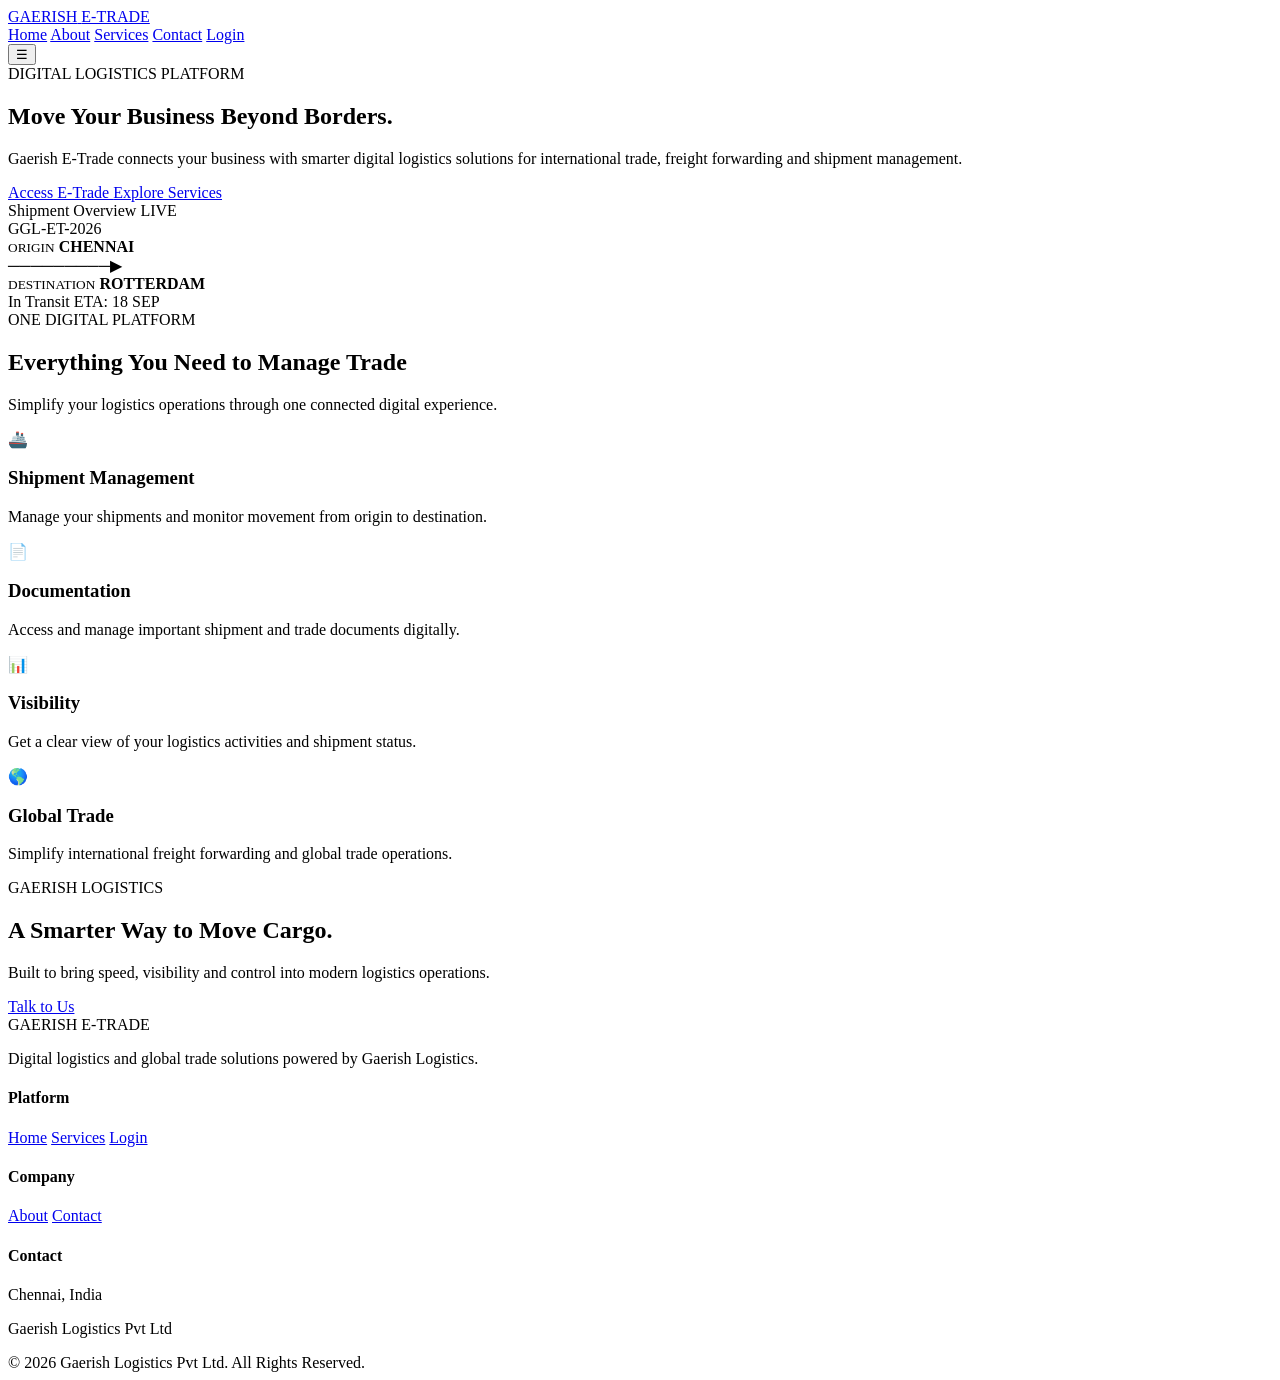
==== index.html @ 6032145e "Create index.html" ====
<!DOCTYPE html>
<html lang="en">
<head>
    <meta charset="UTF-8">
    <meta name="viewport" content="width=device-width, initial-scale=1.0">

    <title>Gaerish E-Trade | Global Logistics</title>

    <meta name="description"
          content="Gaerish E-Trade - Digital logistics solutions for global freight forwarding, shipment management and trade services.">

    <link rel="stylesheet" href="css/style.css">
    <link rel="stylesheet" href="css/responsive.css">
</head>

<body>

    <!-- ================= HEADER ================= -->

    <header class="header">

        <div class="container nav-container">

            <a href="index.html" class="logo">
                <span class="logo-main">GAERISH</span>
                <span class="logo-sub">E-TRADE</span>
            </a>

            <nav class="navbar" id="navbar">

                <a href="index.html" class="active">Home</a>
                <a href="pages/about.html">About</a>
                <a href="pages/services.html">Services</a>
                <a href="pages/contact.html">Contact</a>

                <a href="pages/login.html" class="login-btn">
                    Login
                </a>

            </nav>

            <button class="menu-toggle" id="menuToggle">
                ☰
            </button>

        </div>

    </header>


    <!-- ================= HERO ================= -->

    <section class="hero">

        <div class="container hero-content">

            <div class="hero-text">

                <span class="eyebrow">
                    DIGITAL LOGISTICS PLATFORM
                </span>

                <h1>
                    Move Your Business
                    <span>Beyond Borders.</span>
                </h1>

                <p>
                    Gaerish E-Trade connects your business with smarter
                    digital logistics solutions for international trade,
                    freight forwarding and shipment management.
                </p>

                <div class="hero-buttons">

                    <a href="pages/login.html" class="btn btn-primary">
                        Access E-Trade
                    </a>

                    <a href="pages/services.html" class="btn btn-secondary">
                        Explore Services
                    </a>

                </div>

            </div>


            <div class="hero-card">

                <div class="dashboard-card">

                    <div class="dashboard-header">
                        <span>Shipment Overview</span>
                        <span class="status">LIVE</span>
                    </div>

                    <div class="shipment-number">
                        GGL-ET-2026
                    </div>

                    <div class="shipment-route">

                        <div>
                            <small>ORIGIN</small>
                            <strong>CHENNAI</strong>
                        </div>

                        <div class="route-line">
                            ─────────▶
                        </div>

                        <div>
                            <small>DESTINATION</small>
                            <strong>ROTTERDAM</strong>
                        </div>

                    </div>

                    <div class="progress">

                        <div class="progress-bar"></div>

                    </div>

                    <div class="shipment-footer">

                        <span>In Transit</span>
                        <span>ETA: 18 SEP</span>

                    </div>

                </div>

            </div>

        </div>

    </section>


    <!-- ================= FEATURES ================= -->

    <section class="features">

        <div class="container">

            <div class="section-heading">

                <span class="eyebrow">
                    ONE DIGITAL PLATFORM
                </span>

                <h2>
                    Everything You Need to Manage Trade
                </h2>

                <p>
                    Simplify your logistics operations through one
                    connected digital experience.
                </p>

            </div>


            <div class="feature-grid">

                <div class="feature-card">

                    <div class="feature-icon">
                        🚢
                    </div>

                    <h3>
                        Shipment Management
                    </h3>

                    <p>
                        Manage your shipments and monitor movement
                        from origin to destination.
                    </p>

                </div>


                <div class="feature-card">

                    <div class="feature-icon">
                        📄
                    </div>

                    <h3>
                        Documentation
                    </h3>

                    <p>
                        Access and manage important shipment and
                        trade documents digitally.
                    </p>

                </div>


                <div class="feature-card">

                    <div class="feature-icon">
                        📊
                    </div>

                    <h3>
                        Visibility
                    </h3>

                    <p>
                        Get a clear view of your logistics activities
                        and shipment status.
                    </p>

                </div>


                <div class="feature-card">

                    <div class="feature-icon">
                        🌎
                    </div>

                    <h3>
                        Global Trade
                    </h3>

                    <p>
                        Simplify international freight forwarding
                        and global trade operations.
                    </p>

                </div>

            </div>

        </div>

    </section>


    <!-- ================= ABOUT CTA ================= -->

    <section class="cta">

        <div class="container cta-content">

            <div>

                <span class="eyebrow">
                    GAERISH LOGISTICS
                </span>

                <h2>
                    A Smarter Way to Move Cargo.
                </h2>

                <p>
                    Built to bring speed, visibility and control
                    into modern logistics operations.
                </p>

            </div>

            <a href="pages/contact.html" class="btn btn-light">
                Talk to Us
            </a>

        </div>

    </section>


    <!-- ================= FOOTER ================= -->

    <footer class="footer">

        <div class="container footer-grid">

            <div>

                <div class="logo footer-logo">
                    <span class="logo-main">GAERISH</span>
                    <span class="logo-sub">E-TRADE</span>
                </div>

                <p>
                    Digital logistics and global trade solutions
                    powered by Gaerish Logistics.
                </p>

            </div>


            <div>

                <h4>Platform</h4>

                <a href="index.html">Home</a>
                <a href="pages/services.html">Services</a>
                <a href="pages/login.html">Login</a>

            </div>


            <div>

                <h4>Company</h4>

                <a href="pages/about.html">About</a>
                <a href="pages/contact.html">Contact</a>

            </div>


            <div>

                <h4>Contact</h4>

                <p>Chennai, India</p>
                <p>Gaerish Logistics Pvt Ltd</p>

            </div>

        </div>


        <div class="footer-bottom">

            <div class="container">

                © 2026 Gaerish Logistics Pvt Ltd.
                All Rights Reserved.

            </div>

        </div>

    </footer>


    <script src="js/main.js"></script>

</body>
</html>
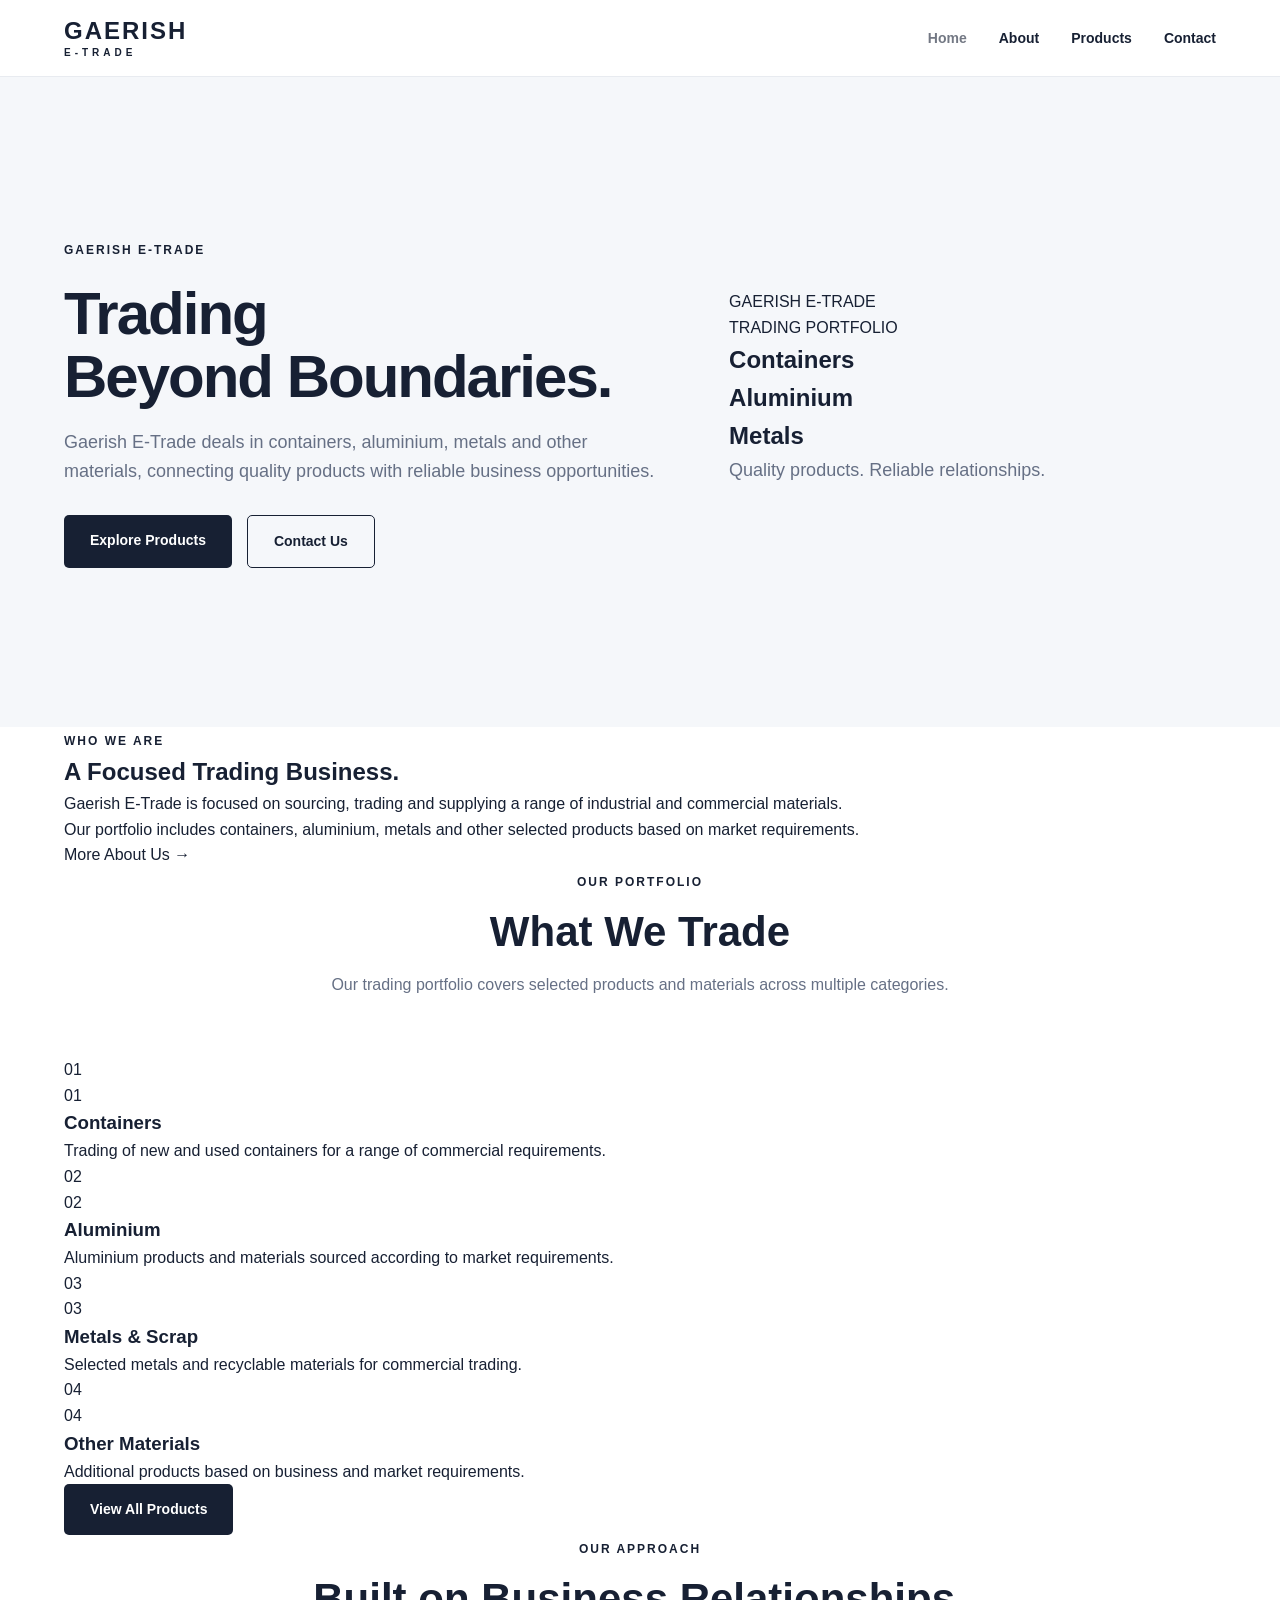
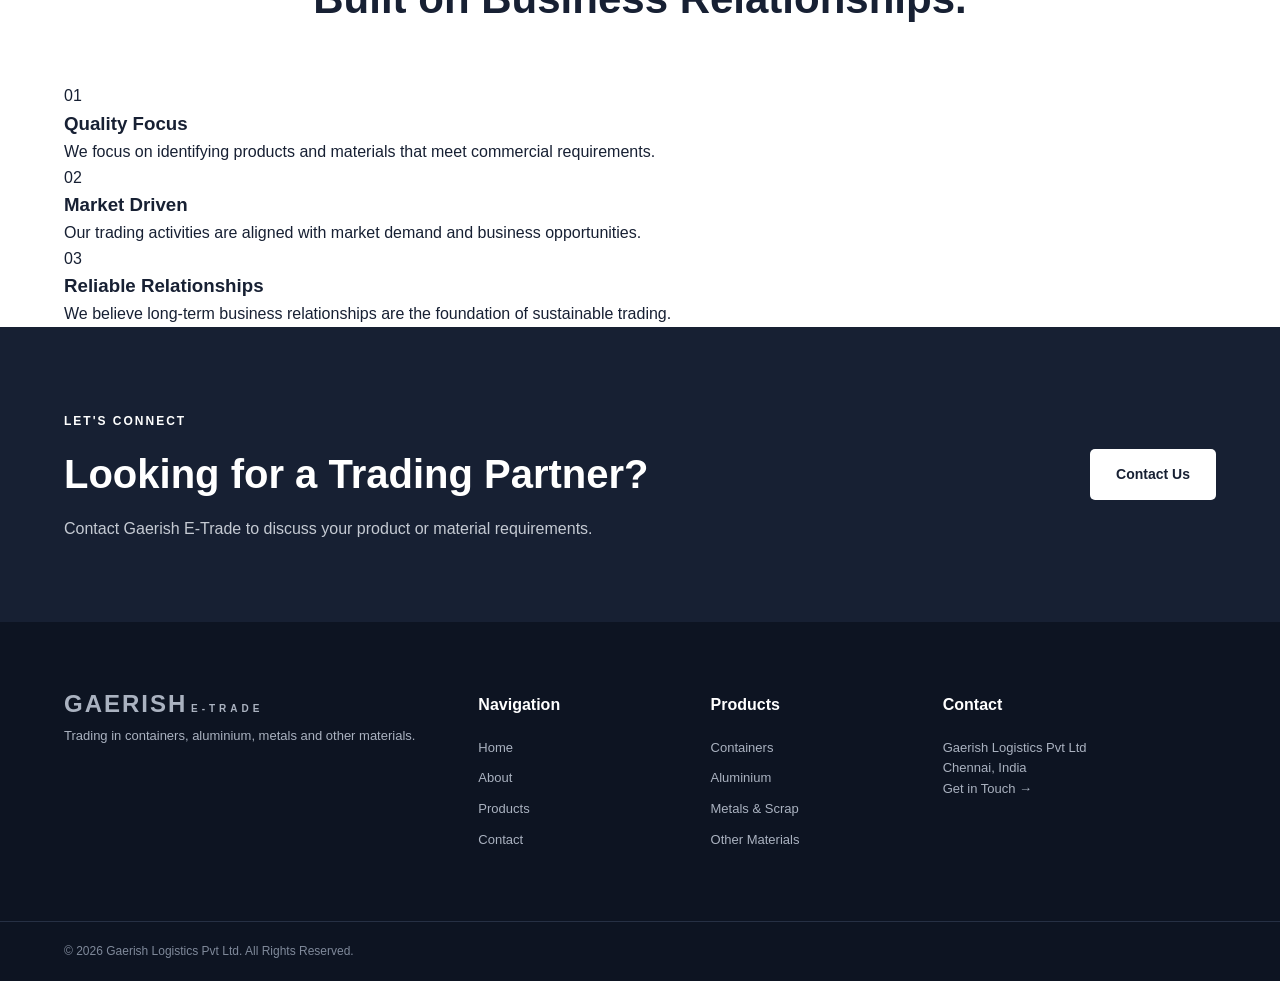
==== commit 8f887830: "Update index.html" ====
--- a/index.html
+++ b/index.html
@@ -4,10 +4,10 @@
     <meta charset="UTF-8">
     <meta name="viewport" content="width=device-width, initial-scale=1.0">
 
-    <title>Gaerish E-Trade | Global Logistics</title>
+    <title>Gaerish E-Trade | Trading Solutions</title>
 
     <meta name="description"
-          content="Gaerish E-Trade - Digital logistics solutions for global freight forwarding, shipment management and trade services.">
+          content="Gaerish E-Trade - Trading in containers, aluminium, metals and other materials.">
 
     <link rel="stylesheet" href="css/style.css">
     <link rel="stylesheet" href="css/responsive.css">
@@ -15,335 +15,540 @@
 
 <body>
 
-    <!-- ================= HEADER ================= -->
-
-    <header class="header">
-
-        <div class="container nav-container">
+<!-- ================= HEADER ================= -->
+
+<header class="header">
+
+    <div class="container nav-container">
+
+        <a href="index.html" class="logo">
+            <span class="logo-main">GAERISH</span>
+            <span class="logo-sub">E-TRADE</span>
+        </a>
+
+        <nav class="navbar" id="navbar">
+
+            <a href="index.html" class="active">Home</a>
+            <a href="pages/about.html">About</a>
+            <a href="pages/products.html">Products</a>
+            <a href="pages/contact.html" class="contact-nav">
+                Contact
+            </a>
+
+        </nav>
+
+        <button class="menu-toggle" id="menuToggle">
+            ☰
+        </button>
+
+    </div>
+
+</header>
+
+
+<!-- ================= HERO ================= -->
+
+<section class="hero">
+
+    <div class="container hero-content">
+
+        <div class="hero-text">
+
+            <span class="eyebrow">
+                GAERISH E-TRADE
+            </span>
+
+            <h1>
+                Trading
+                <span>Beyond Boundaries.</span>
+            </h1>
+
+            <p>
+                Gaerish E-Trade deals in containers, aluminium,
+                metals and other materials, connecting quality
+                products with reliable business opportunities.
+            </p>
+
+            <div class="hero-buttons">
+
+                <a href="pages/products.html"
+                   class="btn btn-primary">
+                    Explore Products
+                </a>
+
+                <a href="pages/contact.html"
+                   class="btn btn-secondary">
+                    Contact Us
+                </a>
+
+            </div>
+
+        </div>
+
+
+        <div class="hero-visual">
+
+            <div class="hero-panel">
+
+                <div class="panel-top">
+                    <span>GAERISH</span>
+                    <span>E-TRADE</span>
+                </div>
+
+                <div class="panel-content">
+
+                    <span class="panel-label">
+                        TRADING PORTFOLIO
+                    </span>
+
+                    <h2>
+                        Containers<br>
+                        Aluminium<br>
+                        Metals
+                    </h2>
+
+                    <div class="panel-line"></div>
+
+                    <p>
+                        Quality products.
+                        Reliable relationships.
+                    </p>
+
+                </div>
+
+            </div>
+
+        </div>
+
+    </div>
+
+</section>
+
+
+<!-- ================= INTRO ================= -->
+
+<section class="intro">
+
+    <div class="container intro-grid">
+
+        <div>
+
+            <span class="eyebrow">
+                WHO WE ARE
+            </span>
+
+            <h2>
+                A Focused Trading Business.
+            </h2>
+
+        </div>
+
+        <div>
+
+            <p>
+                Gaerish E-Trade is focused on sourcing,
+                trading and supplying a range of industrial
+                and commercial materials.
+            </p>
+
+            <p>
+                Our portfolio includes containers, aluminium,
+                metals and other selected products based on
+                market requirements.
+            </p>
+
+            <a href="pages/about.html"
+               class="text-link">
+                More About Us →
+            </a>
+
+        </div>
+
+    </div>
+
+</section>
+
+
+<!-- ================= PRODUCTS ================= -->
+
+<section class="products-section">
+
+    <div class="container">
+
+        <div class="section-heading">
+
+            <span class="eyebrow">
+                OUR PORTFOLIO
+            </span>
+
+            <h2>
+                What We Trade
+            </h2>
+
+            <p>
+                Our trading portfolio covers selected
+                products and materials across multiple categories.
+            </p>
+
+        </div>
+
+
+        <div class="product-grid">
+
+
+            <!-- CONTAINERS -->
+
+            <article class="product-card">
+
+                <div class="product-image container-image">
+
+                    <div class="product-overlay">
+                        <span>01</span>
+                    </div>
+
+                </div>
+
+                <div class="product-content">
+
+                    <span class="product-number">
+                        01
+                    </span>
+
+                    <h3>
+                        Containers
+                    </h3>
+
+                    <p>
+                        Trading of new and used containers
+                        for a range of commercial requirements.
+                    </p>
+
+                </div>
+
+            </article>
+
+
+            <!-- ALUMINIUM -->
+
+            <article class="product-card">
+
+                <div class="product-image aluminium-image">
+
+                    <div class="product-overlay">
+                        <span>02</span>
+                    </div>
+
+                </div>
+
+                <div class="product-content">
+
+                    <span class="product-number">
+                        02
+                    </span>
+
+                    <h3>
+                        Aluminium
+                    </h3>
+
+                    <p>
+                        Aluminium products and materials
+                        sourced according to market requirements.
+                    </p>
+
+                </div>
+
+            </article>
+
+
+            <!-- METALS -->
+
+            <article class="product-card">
+
+                <div class="product-image metals-image">
+
+                    <div class="product-overlay">
+                        <span>03</span>
+                    </div>
+
+                </div>
+
+                <div class="product-content">
+
+                    <span class="product-number">
+                        03
+                    </span>
+
+                    <h3>
+                        Metals & Scrap
+                    </h3>
+
+                    <p>
+                        Selected metals and recyclable
+                        materials for commercial trading.
+                    </p>
+
+                </div>
+
+            </article>
+
+
+            <!-- OTHER -->
+
+            <article class="product-card">
+
+                <div class="product-image other-image">
+
+                    <div class="product-overlay">
+                        <span>04</span>
+                    </div>
+
+                </div>
+
+                <div class="product-content">
+
+                    <span class="product-number">
+                        04
+                    </span>
+
+                    <h3>
+                        Other Materials
+                    </h3>
+
+                    <p>
+                        Additional products based on
+                        business and market requirements.
+                    </p>
+
+                </div>
+
+            </article>
+
+        </div>
+
+
+        <div class="products-button">
+
+            <a href="pages/products.html"
+               class="btn btn-primary">
+                View All Products
+            </a>
+
+        </div>
+
+    </div>
+
+</section>
+
+
+<!-- ================= WHY GAERISH ================= -->
+
+<section class="why-section">
+
+    <div class="container">
+
+        <div class="section-heading left">
+
+            <span class="eyebrow">
+                OUR APPROACH
+            </span>
+
+            <h2>
+                Built on Business Relationships.
+            </h2>
+
+        </div>
+
+
+        <div class="why-grid">
+
+            <div class="why-card">
+
+                <span class="why-number">
+                    01
+                </span>
+
+                <h3>
+                    Quality Focus
+                </h3>
+
+                <p>
+                    We focus on identifying products and
+                    materials that meet commercial requirements.
+                </p>
+
+            </div>
+
+
+            <div class="why-card">
+
+                <span class="why-number">
+                    02
+                </span>
+
+                <h3>
+                    Market Driven
+                </h3>
+
+                <p>
+                    Our trading activities are aligned with
+                    market demand and business opportunities.
+                </p>
+
+            </div>
+
+
+            <div class="why-card">
+
+                <span class="why-number">
+                    03
+                </span>
+
+                <h3>
+                    Reliable Relationships
+                </h3>
+
+                <p>
+                    We believe long-term business relationships
+                    are the foundation of sustainable trading.
+                </p>
+
+            </div>
+
+        </div>
+
+    </div>
+
+</section>
+
+
+<!-- ================= CTA ================= -->
+
+<section class="cta">
+
+    <div class="container cta-content">
+
+        <div>
+
+            <span class="eyebrow">
+                LET'S CONNECT
+            </span>
+
+            <h2>
+                Looking for a Trading Partner?
+            </h2>
+
+            <p>
+                Contact Gaerish E-Trade to discuss
+                your product or material requirements.
+            </p>
+
+        </div>
+
+        <a href="pages/contact.html"
+           class="btn btn-light">
+            Contact Us
+        </a>
+
+    </div>
+
+</section>
+
+
+<!-- ================= FOOTER ================= -->
+
+<footer class="footer">
+
+    <div class="container footer-grid">
+
+        <div class="footer-brand">
 
             <a href="index.html" class="logo">
+
                 <span class="logo-main">GAERISH</span>
                 <span class="logo-sub">E-TRADE</span>
-            </a>
-
-            <nav class="navbar" id="navbar">
-
-                <a href="index.html" class="active">Home</a>
-                <a href="pages/about.html">About</a>
-                <a href="pages/services.html">Services</a>
-                <a href="pages/contact.html">Contact</a>
-
-                <a href="pages/login.html" class="login-btn">
-                    Login
-                </a>
-
-            </nav>
-
-            <button class="menu-toggle" id="menuToggle">
-                ☰
-            </button>
-
-        </div>
-
-    </header>
-
-
-    <!-- ================= HERO ================= -->
-
-    <section class="hero">
-
-        <div class="container hero-content">
-
-            <div class="hero-text">
-
-                <span class="eyebrow">
-                    DIGITAL LOGISTICS PLATFORM
-                </span>
-
-                <h1>
-                    Move Your Business
-                    <span>Beyond Borders.</span>
-                </h1>
-
-                <p>
-                    Gaerish E-Trade connects your business with smarter
-                    digital logistics solutions for international trade,
-                    freight forwarding and shipment management.
-                </p>
-
-                <div class="hero-buttons">
-
-                    <a href="pages/login.html" class="btn btn-primary">
-                        Access E-Trade
-                    </a>
-
-                    <a href="pages/services.html" class="btn btn-secondary">
-                        Explore Services
-                    </a>
-
-                </div>
-
-            </div>
-
-
-            <div class="hero-card">
-
-                <div class="dashboard-card">
-
-                    <div class="dashboard-header">
-                        <span>Shipment Overview</span>
-                        <span class="status">LIVE</span>
-                    </div>
-
-                    <div class="shipment-number">
-                        GGL-ET-2026
-                    </div>
-
-                    <div class="shipment-route">
-
-                        <div>
-                            <small>ORIGIN</small>
-                            <strong>CHENNAI</strong>
-                        </div>
-
-                        <div class="route-line">
-                            ─────────▶
-                        </div>
-
-                        <div>
-                            <small>DESTINATION</small>
-                            <strong>ROTTERDAM</strong>
-                        </div>
-
-                    </div>
-
-                    <div class="progress">
-
-                        <div class="progress-bar"></div>
-
-                    </div>
-
-                    <div class="shipment-footer">
-
-                        <span>In Transit</span>
-                        <span>ETA: 18 SEP</span>
-
-                    </div>
-
-                </div>
-
-            </div>
-
-        </div>
-
-    </section>
-
-
-    <!-- ================= FEATURES ================= -->
-
-    <section class="features">
+
+            </a>
+
+            <p>
+                Trading in containers, aluminium,
+                metals and other materials.
+            </p>
+
+        </div>
+
+
+        <div>
+
+            <h4>Navigation</h4>
+
+            <a href="index.html">Home</a>
+            <a href="pages/about.html">About</a>
+            <a href="pages/products.html">Products</a>
+            <a href="pages/contact.html">Contact</a>
+
+        </div>
+
+
+        <div>
+
+            <h4>Products</h4>
+
+            <a href="pages/products.html#containers">
+                Containers
+            </a>
+
+            <a href="pages/products.html#aluminium">
+                Aluminium
+            </a>
+
+            <a href="pages/products.html#metals">
+                Metals & Scrap
+            </a>
+
+            <a href="pages/products.html#other">
+                Other Materials
+            </a>
+
+        </div>
+
+
+        <div>
+
+            <h4>Contact</h4>
+
+            <p>
+                Gaerish Logistics Pvt Ltd
+            </p>
+
+            <p>
+                Chennai, India
+            </p>
+
+            <a href="pages/contact.html">
+                Get in Touch →
+            </a>
+
+        </div>
+
+    </div>
+
+
+    <div class="footer-bottom">
 
         <div class="container">
 
-            <div class="section-heading">
-
-                <span class="eyebrow">
-                    ONE DIGITAL PLATFORM
-                </span>
-
-                <h2>
-                    Everything You Need to Manage Trade
-                </h2>
-
-                <p>
-                    Simplify your logistics operations through one
-                    connected digital experience.
-                </p>
-
-            </div>
-
-
-            <div class="feature-grid">
-
-                <div class="feature-card">
-
-                    <div class="feature-icon">
-                        🚢
-                    </div>
-
-                    <h3>
-                        Shipment Management
-                    </h3>
-
-                    <p>
-                        Manage your shipments and monitor movement
-                        from origin to destination.
-                    </p>
-
-                </div>
-
-
-                <div class="feature-card">
-
-                    <div class="feature-icon">
-                        📄
-                    </div>
-
-                    <h3>
-                        Documentation
-                    </h3>
-
-                    <p>
-                        Access and manage important shipment and
-                        trade documents digitally.
-                    </p>
-
-                </div>
-
-
-                <div class="feature-card">
-
-                    <div class="feature-icon">
-                        📊
-                    </div>
-
-                    <h3>
-                        Visibility
-                    </h3>
-
-                    <p>
-                        Get a clear view of your logistics activities
-                        and shipment status.
-                    </p>
-
-                </div>
-
-
-                <div class="feature-card">
-
-                    <div class="feature-icon">
-                        🌎
-                    </div>
-
-                    <h3>
-                        Global Trade
-                    </h3>
-
-                    <p>
-                        Simplify international freight forwarding
-                        and global trade operations.
-                    </p>
-
-                </div>
-
-            </div>
-
-        </div>
-
-    </section>
-
-
-    <!-- ================= ABOUT CTA ================= -->
-
-    <section class="cta">
-
-        <div class="container cta-content">
-
-            <div>
-
-                <span class="eyebrow">
-                    GAERISH LOGISTICS
-                </span>
-
-                <h2>
-                    A Smarter Way to Move Cargo.
-                </h2>
-
-                <p>
-                    Built to bring speed, visibility and control
-                    into modern logistics operations.
-                </p>
-
-            </div>
-
-            <a href="pages/contact.html" class="btn btn-light">
-                Talk to Us
-            </a>
-
-        </div>
-
-    </section>
-
-
-    <!-- ================= FOOTER ================= -->
-
-    <footer class="footer">
-
-        <div class="container footer-grid">
-
-            <div>
-
-                <div class="logo footer-logo">
-                    <span class="logo-main">GAERISH</span>
-                    <span class="logo-sub">E-TRADE</span>
-                </div>
-
-                <p>
-                    Digital logistics and global trade solutions
-                    powered by Gaerish Logistics.
-                </p>
-
-            </div>
-
-
-            <div>
-
-                <h4>Platform</h4>
-
-                <a href="index.html">Home</a>
-                <a href="pages/services.html">Services</a>
-                <a href="pages/login.html">Login</a>
-
-            </div>
-
-
-            <div>
-
-                <h4>Company</h4>
-
-                <a href="pages/about.html">About</a>
-                <a href="pages/contact.html">Contact</a>
-
-            </div>
-
-
-            <div>
-
-                <h4>Contact</h4>
-
-                <p>Chennai, India</p>
-                <p>Gaerish Logistics Pvt Ltd</p>
-
-            </div>
-
-        </div>
-
-
-        <div class="footer-bottom">
-
-            <div class="container">
-
-                © 2026 Gaerish Logistics Pvt Ltd.
-                All Rights Reserved.
-
-            </div>
-
-        </div>
-
-    </footer>
-
-
-    <script src="js/main.js"></script>
+            © <span class="current-year"></span>
+            Gaerish Logistics Pvt Ltd.
+            All Rights Reserved.
+
+        </div>
+
+    </div>
+
+</footer>
+
+
+<script src="js/main.js"></script>
 
 </body>
 </html>
--- a/css/style.css
+++ b/css/style.css
@@ -0,0 +1,419 @@
+/* =========================================
+   GAERISH E-TRADE
+   MAIN STYLESHEET
+========================================= */
+
+* {
+    margin: 0;
+    padding: 0;
+    box-sizing: border-box;
+}
+
+html {
+    scroll-behavior: smooth;
+}
+
+body {
+    font-family: Arial, Helvetica, sans-serif;
+    color: #172033;
+    background: #ffffff;
+    line-height: 1.6;
+}
+
+a {
+    text-decoration: none;
+    color: inherit;
+}
+
+.container {
+    width: 90%;
+    max-width: 1200px;
+    margin: auto;
+}
+
+
+/* =========================================
+   HEADER
+========================================= */
+
+.header {
+    background: #ffffff;
+    border-bottom: 1px solid #e8ebf0;
+    position: sticky;
+    top: 0;
+    z-index: 1000;
+}
+
+.nav-container {
+    height: 76px;
+    display: flex;
+    align-items: center;
+    justify-content: space-between;
+}
+
+
+/* LOGO */
+
+.logo {
+    display: flex;
+    flex-direction: column;
+    line-height: 1;
+}
+
+.logo-main {
+    font-size: 24px;
+    font-weight: 800;
+    letter-spacing: 2px;
+}
+
+.logo-sub {
+    font-size: 10px;
+    letter-spacing: 4px;
+    margin-top: 5px;
+    font-weight: 600;
+}
+
+
+/* NAVIGATION */
+
+.navbar {
+    display: flex;
+    align-items: center;
+    gap: 32px;
+}
+
+.navbar a {
+    font-size: 14px;
+    font-weight: 600;
+    transition: 0.3s;
+}
+
+.navbar a:hover,
+.navbar a.active {
+    opacity: 0.6;
+}
+
+.login-btn {
+    padding: 11px 22px;
+    border: 1px solid #172033;
+    border-radius: 5px;
+}
+
+.login-btn:hover {
+    background: #172033;
+    color: #ffffff;
+    opacity: 1 !important;
+}
+
+.menu-toggle {
+    display: none;
+    background: none;
+    border: none;
+    font-size: 25px;
+    cursor: pointer;
+}
+
+
+/* =========================================
+   HERO
+========================================= */
+
+.hero {
+    min-height: 650px;
+    display: flex;
+    align-items: center;
+    background: #f5f7fa;
+}
+
+.hero-content {
+    display: grid;
+    grid-template-columns: 1.1fr 0.9fr;
+    gap: 70px;
+    align-items: center;
+}
+
+.eyebrow {
+    font-size: 12px;
+    font-weight: 700;
+    letter-spacing: 2px;
+    text-transform: uppercase;
+}
+
+.hero h1 {
+    font-size: 60px;
+    line-height: 1.05;
+    margin: 20px 0;
+    letter-spacing: -2px;
+}
+
+.hero h1 span {
+    display: block;
+}
+
+.hero p {
+    max-width: 600px;
+    font-size: 18px;
+    color: #667085;
+    margin-bottom: 30px;
+}
+
+.hero-buttons {
+    display: flex;
+    gap: 15px;
+}
+
+
+/* BUTTONS */
+
+.btn {
+    display: inline-block;
+    padding: 14px 26px;
+    border-radius: 5px;
+    font-weight: 700;
+    font-size: 14px;
+    transition: 0.3s;
+}
+
+.btn-primary {
+    background: #172033;
+    color: white;
+}
+
+.btn-primary:hover {
+    transform: translateY(-2px);
+}
+
+.btn-secondary {
+    border: 1px solid #172033;
+}
+
+.btn-secondary:hover {
+    background: #172033;
+    color: #ffffff;
+}
+
+.btn-light {
+    background: #ffffff;
+    color: #172033;
+}
+
+
+/* =========================================
+   DASHBOARD CARD
+========================================= */
+
+.hero-card {
+    display: flex;
+    justify-content: center;
+}
+
+.dashboard-card {
+    width: 100%;
+    max-width: 430px;
+    padding: 30px;
+    background: #ffffff;
+    border-radius: 14px;
+    box-shadow: 0 20px 60px rgba(0, 0, 0, 0.08);
+}
+
+.dashboard-header {
+    display: flex;
+    justify-content: space-between;
+    font-size: 13px;
+    font-weight: 700;
+}
+
+.status {
+    font-size: 10px;
+    padding: 5px 9px;
+    border-radius: 20px;
+    background: #e8f5e9;
+}
+
+.shipment-number {
+    font-size: 28px;
+    font-weight: 800;
+    margin: 30px 0;
+}
+
+.shipment-route {
+    display: flex;
+    align-items: center;
+    justify-content: space-between;
+    gap: 10px;
+}
+
+.shipment-route small {
+    display: block;
+    color: #8a94a6;
+    font-size: 9px;
+    margin-bottom: 4px;
+}
+
+.shipment-route strong {
+    font-size: 13px;
+}
+
+.route-line {
+    color: #8a94a6;
+    font-size: 12px;
+}
+
+.progress {
+    height: 6px;
+    background: #e8ebef;
+    margin: 35px 0 12px;
+    border-radius: 10px;
+}
+
+.progress-bar {
+    width: 70%;
+    height: 100%;
+    background: #172033;
+    border-radius: 10px;
+}
+
+.shipment-footer {
+    display: flex;
+    justify-content: space-between;
+    font-size: 12px;
+    color: #667085;
+}
+
+
+/* =========================================
+   FEATURES
+========================================= */
+
+.features {
+    padding: 100px 0;
+}
+
+.section-heading {
+    text-align: center;
+    max-width: 700px;
+    margin: 0 auto 60px;
+}
+
+.section-heading h2 {
+    font-size: 42px;
+    line-height: 1.15;
+    margin: 15px 0;
+}
+
+.section-heading p {
+    color: #667085;
+}
+
+.feature-grid {
+    display: grid;
+    grid-template-columns: repeat(4, 1fr);
+    gap: 20px;
+}
+
+.feature-card {
+    padding: 30px;
+    border: 1px solid #e6e9ee;
+    border-radius: 10px;
+    transition: 0.3s;
+}
+
+.feature-card:hover {
+    transform: translateY(-5px);
+    box-shadow: 0 15px 40px rgba(0, 0, 0, 0.06);
+}
+
+.feature-icon {
+    font-size: 28px;
+    margin-bottom: 20px;
+}
+
+.feature-card h3 {
+    margin-bottom: 10px;
+    font-size: 18px;
+}
+
+.feature-card p {
+    color: #667085;
+    font-size: 14px;
+}
+
+
+/* =========================================
+   CTA
+========================================= */
+
+.cta {
+    padding: 80px 0;
+    background: #172033;
+    color: #ffffff;
+}
+
+.cta-content {
+    display: flex;
+    align-items: center;
+    justify-content: space-between;
+    gap: 30px;
+}
+
+.cta h2 {
+    font-size: 40px;
+    margin: 10px 0;
+}
+
+.cta p {
+    color: #c5cad3;
+}
+
+.btn-light:hover {
+    transform: translateY(-2px);
+}
+
+
+/* =========================================
+   FOOTER
+========================================= */
+
+.footer {
+    background: #0d1422;
+    color: #ffffff;
+    padding-top: 70px;
+}
+
+.footer-grid {
+    display: grid;
+    grid-template-columns: 2fr 1fr 1fr 1.5fr;
+    gap: 50px;
+    padding-bottom: 60px;
+}
+
+.footer-logo {
+    margin-bottom: 20px;
+}
+
+.footer p {
+    color: #aab2c0;
+    font-size: 13px;
+}
+
+.footer h4 {
+    margin-bottom: 20px;
+}
+
+.footer a {
+    display: block;
+    color: #aab2c0;
+    font-size: 13px;
+    margin-bottom: 10px;
+}
+
+.footer a:hover {
+    color: #ffffff;
+}
+
+.footer-bottom {
+    border-top: 1px solid #263044;
+    padding: 20px 0;
+    color: #7f899a;
+    font-size: 12px;
+}
--- a/css/responsive.css
+++ b/css/responsive.css
@@ -0,0 +1,99 @@
+/* =========================================
+   RESPONSIVE DESIGN
+========================================= */
+
+@media (max-width: 900px) {
+
+    .navbar {
+        display: none;
+        position: absolute;
+        top: 76px;
+        left: 0;
+        width: 100%;
+        background: #ffffff;
+        padding: 25px;
+        flex-direction: column;
+        gap: 20px;
+        border-bottom: 1px solid #e8ebf0;
+    }
+
+    .navbar.active {
+        display: flex;
+    }
+
+    .menu-toggle {
+        display: block;
+    }
+
+    .hero-content {
+        grid-template-columns: 1fr;
+        padding: 80px 0;
+    }
+
+    .hero h1 {
+        font-size: 46px;
+    }
+
+    .feature-grid {
+        grid-template-columns: repeat(2, 1fr);
+    }
+
+    .footer-grid {
+        grid-template-columns: repeat(2, 1fr);
+    }
+
+    .cta-content {
+        flex-direction: column;
+        align-items: flex-start;
+    }
+}
+
+
+@media (max-width: 600px) {
+
+    .hero h1 {
+        font-size: 38px;
+    }
+
+    .hero p {
+        font-size: 16px;
+    }
+
+    .hero-buttons {
+        flex-direction: column;
+    }
+
+    .btn {
+        text-align: center;
+    }
+
+    .feature-grid {
+        grid-template-columns: 1fr;
+    }
+
+    .section-heading h2 {
+        font-size: 32px;
+    }
+
+    .cta h2 {
+        font-size: 32px;
+    }
+
+    .footer-grid {
+        grid-template-columns: 1fr;
+        gap: 35px;
+    }
+
+    .dashboard-card {
+        padding: 22px;
+    }
+
+    .shipment-route {
+        flex-direction: column;
+        align-items: flex-start;
+    }
+
+    .route-line {
+        display: none;
+    }
+}
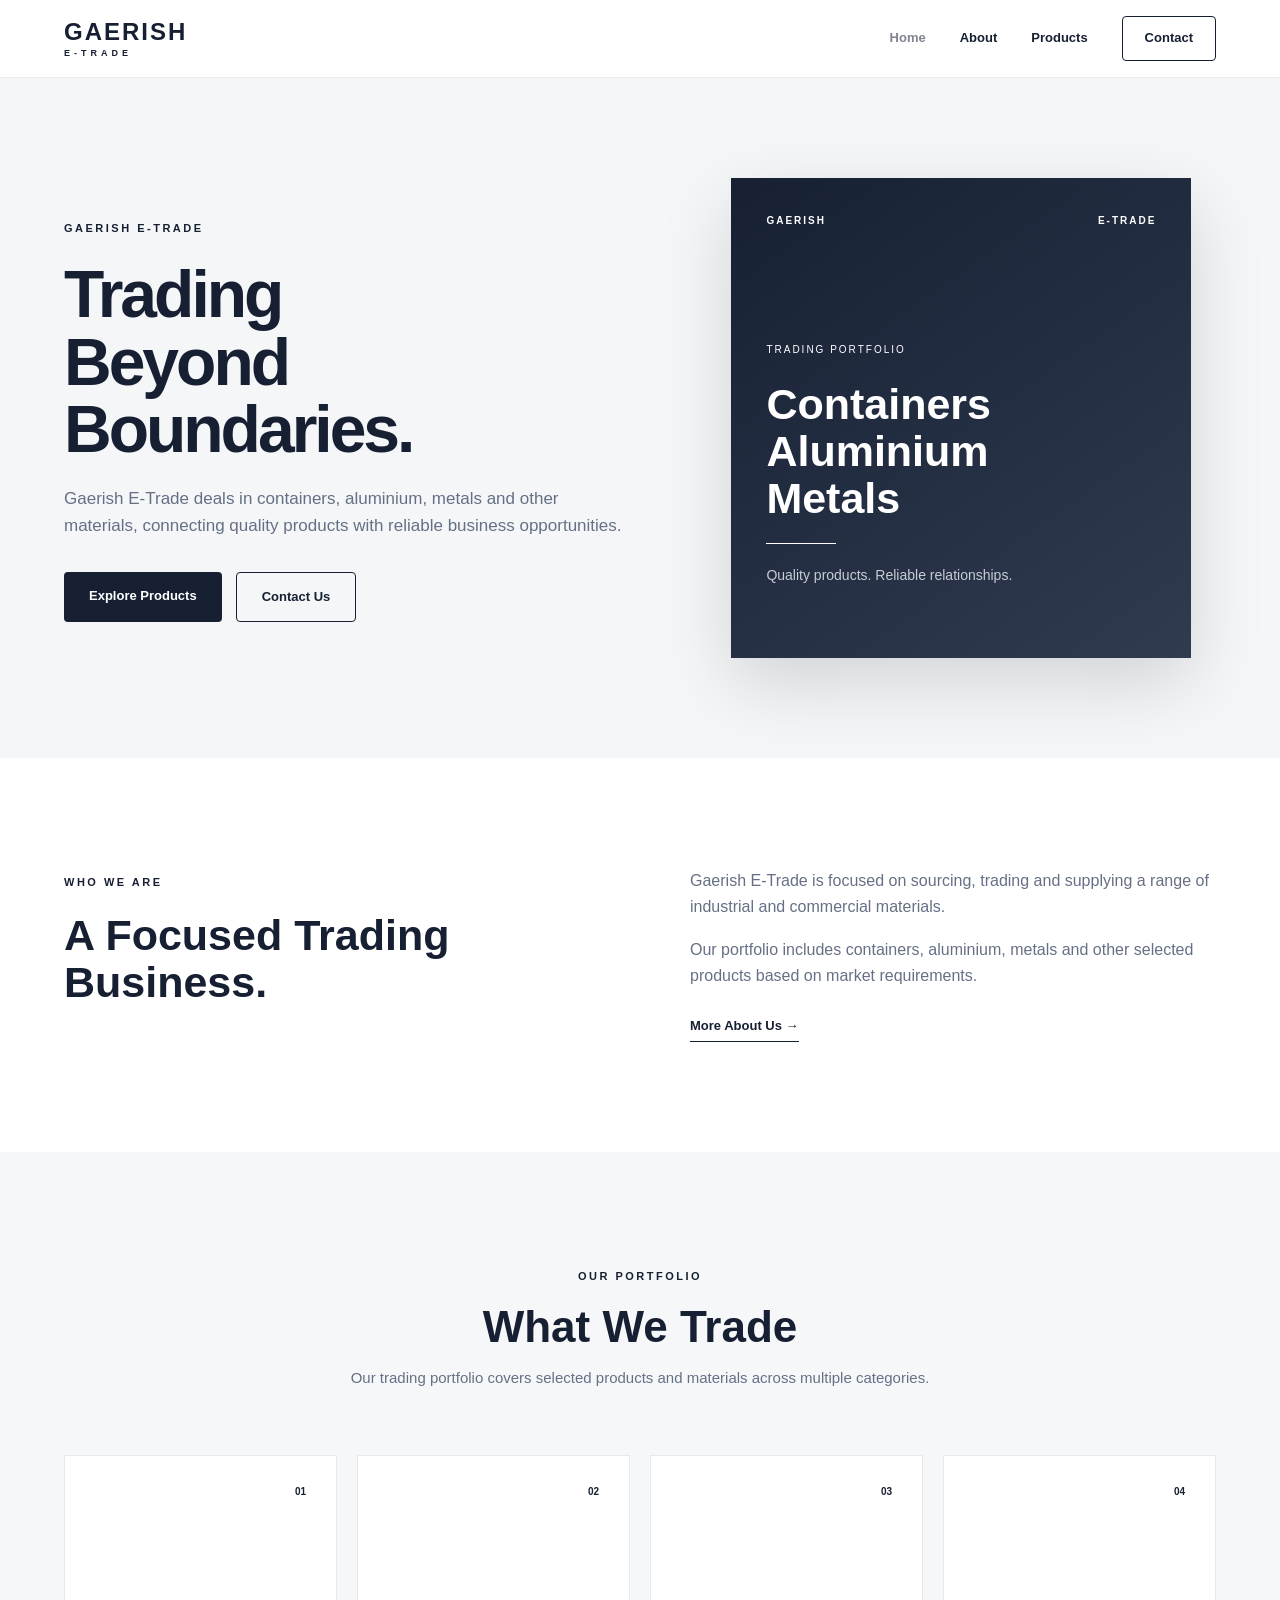
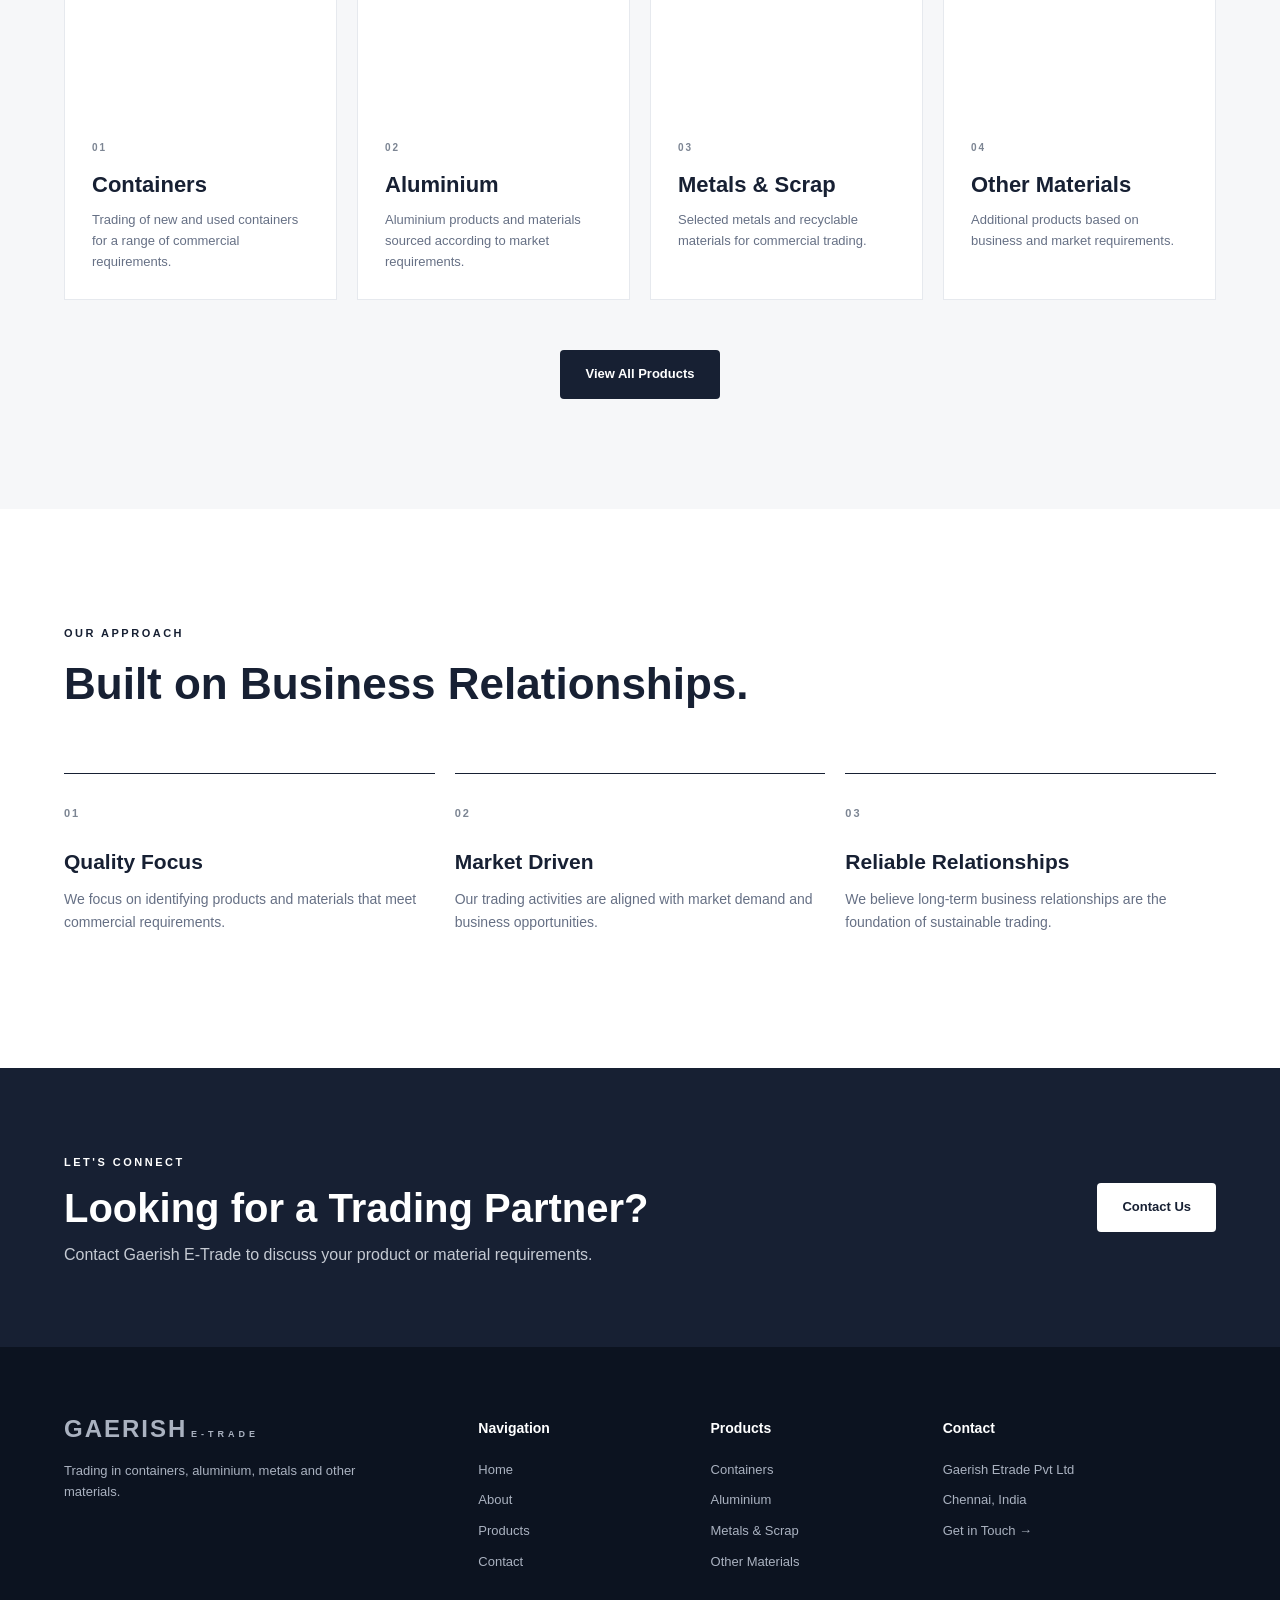
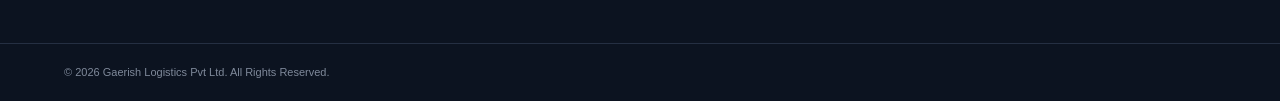
==== commit 476c162b: "Add files via upload" ====
--- a/index.html
+++ b/index.html
@@ -517,7 +517,7 @@
             <h4>Contact</h4>
 
             <p>
-                Gaerish Logistics Pvt Ltd
+                Gaerish Etrade Pvt Ltd
             </p>
 
             <p>
--- a/css/style.css
+++ b/css/style.css
@@ -1,6 +1,6 @@
 /* =========================================
    GAERISH E-TRADE
-   MAIN STYLESHEET
+   MAIN STYLES
 ========================================= */
 
 * {
@@ -14,20 +14,29 @@
 }
 
 body {
-    font-family: Arial, Helvetica, sans-serif;
+    font-family:
+        Arial,
+        Helvetica,
+        sans-serif;
+
     color: #172033;
     background: #ffffff;
     line-height: 1.6;
 }
 
 a {
+    color: inherit;
     text-decoration: none;
-    color: inherit;
+}
+
+img {
+    max-width: 100%;
+    display: block;
 }
 
 .container {
     width: 90%;
-    max-width: 1200px;
+    max-width: 1220px;
     margin: auto;
 }
 
@@ -37,15 +46,18 @@
 ========================================= */
 
 .header {
+    height: 78px;
     background: #ffffff;
     border-bottom: 1px solid #e8ebf0;
+
     position: sticky;
     top: 0;
     z-index: 1000;
 }
 
 .nav-container {
-    height: 76px;
+    height: 100%;
+
     display: flex;
     align-items: center;
     justify-content: space-between;
@@ -57,20 +69,21 @@
 .logo {
     display: flex;
     flex-direction: column;
+
     line-height: 1;
 }
 
 .logo-main {
     font-size: 24px;
-    font-weight: 800;
+    font-weight: 900;
     letter-spacing: 2px;
 }
 
 .logo-sub {
-    font-size: 10px;
+    font-size: 9px;
+    font-weight: 700;
     letter-spacing: 4px;
     margin-top: 5px;
-    font-weight: 600;
 }
 
 
@@ -79,36 +92,46 @@
 .navbar {
     display: flex;
     align-items: center;
-    gap: 32px;
+    gap: 34px;
 }
 
 .navbar a {
-    font-size: 14px;
-    font-weight: 600;
-    transition: 0.3s;
-}
-
-.navbar a:hover,
-.navbar a.active {
-    opacity: 0.6;
-}
-
-.login-btn {
+    font-size: 13px;
+    font-weight: 700;
+
+    transition: 0.25s ease;
+}
+
+.navbar a:hover {
+    opacity: 0.55;
+}
+
+.navbar .active {
+    opacity: 0.55;
+}
+
+.contact-nav {
     padding: 11px 22px;
+
     border: 1px solid #172033;
-    border-radius: 5px;
-}
-
-.login-btn:hover {
+    border-radius: 4px;
+}
+
+.contact-nav:hover {
     background: #172033;
     color: #ffffff;
     opacity: 1 !important;
 }
 
+
+/* MOBILE MENU */
+
 .menu-toggle {
     display: none;
+
+    border: 0;
     background: none;
-    border: none;
+
     font-size: 25px;
     cursor: pointer;
 }
@@ -119,31 +142,42 @@
 ========================================= */
 
 .hero {
-    min-height: 650px;
+    min-height: 680px;
+
+    background: #f4f6f8;
+
     display: flex;
     align-items: center;
-    background: #f5f7fa;
 }
 
 .hero-content {
     display: grid;
-    grid-template-columns: 1.1fr 0.9fr;
-    gap: 70px;
+
+    grid-template-columns:
+        1.05fr
+        0.95fr;
+
+    gap: 80px;
+
     align-items: center;
 }
 
 .eyebrow {
-    font-size: 12px;
-    font-weight: 700;
-    letter-spacing: 2px;
+    font-size: 11px;
+    font-weight: 800;
+
+    letter-spacing: 2.5px;
+
     text-transform: uppercase;
 }
 
 .hero h1 {
-    font-size: 60px;
-    line-height: 1.05;
-    margin: 20px 0;
-    letter-spacing: -2px;
+    font-size: 66px;
+    line-height: 1.02;
+
+    letter-spacing: -3px;
+
+    margin: 22px 0;
 }
 
 .hero h1 span {
@@ -151,32 +185,41 @@
 }
 
 .hero p {
-    max-width: 600px;
-    font-size: 18px;
+    max-width: 610px;
+
     color: #667085;
-    margin-bottom: 30px;
+
+    font-size: 17px;
+
+    margin-bottom: 32px;
 }
 
 .hero-buttons {
     display: flex;
-    gap: 15px;
-}
-
-
-/* BUTTONS */
+    gap: 14px;
+}
+
+
+/* =========================================
+   BUTTONS
+========================================= */
 
 .btn {
     display: inline-block;
-    padding: 14px 26px;
-    border-radius: 5px;
-    font-weight: 700;
-    font-size: 14px;
-    transition: 0.3s;
+
+    padding: 14px 25px;
+
+    border-radius: 4px;
+
+    font-size: 13px;
+    font-weight: 800;
+
+    transition: 0.25s ease;
 }
 
 .btn-primary {
     background: #172033;
-    color: white;
+    color: #ffffff;
 }
 
 .btn-primary:hover {
@@ -197,144 +240,353 @@
     color: #172033;
 }
 
-
-/* =========================================
-   DASHBOARD CARD
-========================================= */
-
-.hero-card {
+.btn-light:hover {
+    transform: translateY(-2px);
+}
+
+
+/* =========================================
+   HERO VISUAL
+========================================= */
+
+.hero-visual {
     display: flex;
     justify-content: center;
 }
 
-.dashboard-card {
+.hero-panel {
     width: 100%;
-    max-width: 430px;
-    padding: 30px;
+    max-width: 460px;
+
+    min-height: 480px;
+
+    background:
+        linear-gradient(
+            145deg,
+            #172033,
+            #303b50
+        );
+
+    color: #ffffff;
+
+    padding: 35px;
+
+    position: relative;
+
+    box-shadow:
+        0 25px 70px
+        rgba(0, 0, 0, 0.14);
+}
+
+.panel-top {
+    display: flex;
+    justify-content: space-between;
+
+    font-size: 10px;
+    letter-spacing: 2px;
+    font-weight: 800;
+}
+
+.panel-content {
+    position: absolute;
+
+    left: 35px;
+    right: 35px;
+    bottom: 40px;
+}
+
+.panel-label {
+    font-size: 10px;
+    letter-spacing: 2px;
+}
+
+.panel-content h2 {
+    font-size: 43px;
+    line-height: 1.1;
+
+    margin: 20px 0;
+}
+
+.panel-line {
+    height: 1px;
+    width: 70px;
+
     background: #ffffff;
-    border-radius: 14px;
-    box-shadow: 0 20px 60px rgba(0, 0, 0, 0.08);
-}
-
-.dashboard-header {
-    display: flex;
-    justify-content: space-between;
+
+    margin-bottom: 20px;
+}
+
+.panel-content p {
+    color: #c7ccd5;
+
+    font-size: 14px;
+}
+
+
+/* =========================================
+   INTRO
+========================================= */
+
+.intro {
+    padding: 110px 0;
+}
+
+.intro-grid {
+    display: grid;
+
+    grid-template-columns: 1fr 1fr;
+
+    gap: 100px;
+}
+
+.intro h2 {
+    font-size: 43px;
+    line-height: 1.1;
+
+    margin-top: 18px;
+}
+
+.intro p {
+    color: #667085;
+
+    font-size: 16px;
+
+    margin-bottom: 18px;
+}
+
+.text-link {
+    display: inline-block;
+
+    margin-top: 10px;
+
+    font-weight: 800;
+
     font-size: 13px;
-    font-weight: 700;
-}
-
-.status {
-    font-size: 10px;
-    padding: 5px 9px;
-    border-radius: 20px;
-    background: #e8f5e9;
-}
-
-.shipment-number {
-    font-size: 28px;
-    font-weight: 800;
-    margin: 30px 0;
-}
-
-.shipment-route {
-    display: flex;
-    align-items: center;
-    justify-content: space-between;
-    gap: 10px;
-}
-
-.shipment-route small {
-    display: block;
-    color: #8a94a6;
-    font-size: 9px;
-    margin-bottom: 4px;
-}
-
-.shipment-route strong {
-    font-size: 13px;
-}
-
-.route-line {
-    color: #8a94a6;
-    font-size: 12px;
-}
-
-.progress {
-    height: 6px;
-    background: #e8ebef;
-    margin: 35px 0 12px;
-    border-radius: 10px;
-}
-
-.progress-bar {
-    width: 70%;
-    height: 100%;
-    background: #172033;
-    border-radius: 10px;
-}
-
-.shipment-footer {
-    display: flex;
-    justify-content: space-between;
-    font-size: 12px;
-    color: #667085;
-}
-
-
-/* =========================================
-   FEATURES
-========================================= */
-
-.features {
-    padding: 100px 0;
-}
+
+    border-bottom: 1px solid #172033;
+
+    padding-bottom: 4px;
+}
+
+
+/* =========================================
+   SECTION HEADING
+========================================= */
 
 .section-heading {
     text-align: center;
+
     max-width: 700px;
-    margin: 0 auto 60px;
+
+    margin:
+        0 auto
+        65px;
+}
+
+.section-heading.left {
+    text-align: left;
+
+    margin-left: 0;
 }
 
 .section-heading h2 {
-    font-size: 42px;
-    line-height: 1.15;
+    font-size: 44px;
+    line-height: 1.1;
+
     margin: 15px 0;
 }
 
 .section-heading p {
     color: #667085;
-}
-
-.feature-grid {
+
+    font-size: 15px;
+}
+
+
+/* =========================================
+   PRODUCTS
+========================================= */
+
+.products-section {
+    padding: 110px 0;
+
+    background: #f6f7f9;
+}
+
+.product-grid {
     display: grid;
-    grid-template-columns: repeat(4, 1fr);
+
+    grid-template-columns:
+        repeat(4, 1fr);
+
     gap: 20px;
 }
 
-.feature-card {
-    padding: 30px;
+.product-card {
+    background: #ffffff;
+
+    overflow: hidden;
+
     border: 1px solid #e6e9ee;
-    border-radius: 10px;
-    transition: 0.3s;
-}
-
-.feature-card:hover {
-    transform: translateY(-5px);
-    box-shadow: 0 15px 40px rgba(0, 0, 0, 0.06);
-}
-
-.feature-icon {
-    font-size: 28px;
-    margin-bottom: 20px;
-}
-
-.feature-card h3 {
-    margin-bottom: 10px;
-    font-size: 18px;
-}
-
-.feature-card p {
+
+    transition: 0.3s ease;
+}
+
+.product-card:hover {
+    transform: translateY(-6px);
+
+    box-shadow:
+        0 20px 45px
+        rgba(0, 0, 0, 0.08);
+}
+
+.product-image {
+    height: 250px;
+
+    position: relative;
+
+    background-size: cover;
+    background-position: center;
+}
+
+
+/*
+   Replace these backgrounds later
+   with your actual product images.
+*/
+
+.container-image {
+    background:
+        linear-gradient(
+            135deg,
+            #657182,
+            #c4c9cf
+        );
+}
+
+.aluminium-image {
+    background:
+        linear-gradient(
+            135deg,
+            #b6bbc0,
+            #eceeef
+        );
+}
+
+.metals-image {
+    background:
+        linear-gradient(
+            135deg,
+            #464f5c,
+            #9da5ae
+        );
+}
+
+.other-image {
+    background:
+        linear-gradient(
+            135deg,
+            #596576,
+            #aeb5be
+        );
+}
+
+.product-overlay {
+    position: absolute;
+
+    top: 18px;
+    right: 18px;
+
+    width: 35px;
+    height: 35px;
+
+    border-radius: 50%;
+
+    background: rgba(255,255,255,0.9);
+
+    display: flex;
+    align-items: center;
+    justify-content: center;
+
+    font-size: 10px;
+    font-weight: 800;
+}
+
+.product-content {
+    padding: 27px;
+}
+
+.product-number {
+    font-size: 10px;
+
+    letter-spacing: 2px;
+
+    color: #7c8593;
+
+    font-weight: 800;
+}
+
+.product-content h3 {
+    font-size: 22px;
+
+    margin: 8px 0;
+}
+
+.product-content p {
     color: #667085;
+
+    font-size: 13px;
+}
+
+.products-button {
+    text-align: center;
+
+    margin-top: 50px;
+}
+
+
+/* =========================================
+   WHY SECTION
+========================================= */
+
+.why-section {
+    padding: 110px 0;
+}
+
+.why-grid {
+    display: grid;
+
+    grid-template-columns:
+        repeat(3, 1fr);
+
+    gap: 20px;
+}
+
+.why-card {
+    border-top: 1px solid #172033;
+
+    padding: 25px 0;
+}
+
+.why-number {
+    font-size: 11px;
+
+    font-weight: 800;
+
+    letter-spacing: 2px;
+
+    color: #7c8593;
+}
+
+.why-card h3 {
+    margin: 20px 0 10px;
+
+    font-size: 21px;
+}
+
+.why-card p {
+    color: #667085;
+
     font-size: 14px;
 }
 
@@ -345,66 +597,81 @@
 
 .cta {
     padding: 80px 0;
+
     background: #172033;
+
     color: #ffffff;
 }
 
 .cta-content {
     display: flex;
+
     align-items: center;
+
     justify-content: space-between;
-    gap: 30px;
+
+    gap: 40px;
 }
 
 .cta h2 {
     font-size: 40px;
-    margin: 10px 0;
+
+    line-height: 1.1;
+
+    margin: 12px 0;
 }
 
 .cta p {
     color: #c5cad3;
 }
 
-.btn-light:hover {
-    transform: translateY(-2px);
-}
-
 
 /* =========================================
    FOOTER
 ========================================= */
 
 .footer {
-    background: #0d1422;
+    background: #0c1320;
+
     color: #ffffff;
+
     padding-top: 70px;
 }
 
 .footer-grid {
     display: grid;
-    grid-template-columns: 2fr 1fr 1fr 1.5fr;
+
+    grid-template-columns:
+        2fr 1fr 1fr 1.5fr;
+
     gap: 50px;
+
     padding-bottom: 60px;
 }
 
-.footer-logo {
+.footer-brand p {
+    max-width: 300px;
+
+    margin-top: 20px;
+}
+
+.footer h4 {
+    font-size: 14px;
+
     margin-bottom: 20px;
 }
 
-.footer p {
+.footer p,
+.footer a {
     color: #aab2c0;
+
     font-size: 13px;
-}
-
-.footer h4 {
-    margin-bottom: 20px;
+
+    margin-bottom: 10px;
 }
 
 .footer a {
     display: block;
-    color: #aab2c0;
-    font-size: 13px;
-    margin-bottom: 10px;
 }
 
 .footer a:hover {
@@ -412,8 +679,26 @@
 }
 
 .footer-bottom {
-    border-top: 1px solid #263044;
+    border-top: 1px solid #252f42;
+
     padding: 20px 0;
+
     color: #7f899a;
-    font-size: 12px;
-}
+
+    font-size: 11px;
+}
+.container-image {
+    background: url("../images/products/containers.jpg") center/cover no-repeat;
+}
+
+.aluminium-image {
+    background: url("../images/products/aluminium.jpg") center/cover no-repeat;
+}
+
+.metals-image {
+    background: url("../images/products/metals.jpg") center/cover no-repeat;
+}
+
+.other-image {
+    background: url("../images/products/other-materials.jpg") center/cover no-repeat;
+}
--- a/css/responsive.css
+++ b/css/responsive.css
@@ -1,20 +1,64 @@
 /* =========================================
-   RESPONSIVE DESIGN
+   RESPONSIVE
 ========================================= */
 
-@media (max-width: 900px) {
+@media (max-width: 1000px) {
+
+    .navbar {
+        gap: 20px;
+    }
+
+    .hero-content {
+        grid-template-columns: 1fr;
+        padding: 90px 0;
+    }
+
+    .hero h1 {
+        font-size: 55px;
+    }
+
+    .hero-visual {
+        justify-content: flex-start;
+    }
+
+    .product-grid {
+        grid-template-columns:
+            repeat(2, 1fr);
+    }
+
+    .footer-grid {
+        grid-template-columns:
+            repeat(2, 1fr);
+    }
+
+}
+
+
+@media (max-width: 700px) {
+
+    .header {
+        height: 70px;
+    }
 
     .navbar {
         display: none;
+
         position: absolute;
-        top: 76px;
+
+        top: 70px;
         left: 0;
+
         width: 100%;
+
+        padding: 25px;
+
         background: #ffffff;
-        padding: 25px;
+
+        border-bottom: 1px solid #e8ebf0;
+
         flex-direction: column;
+
         gap: 20px;
-        border-bottom: 1px solid #e8ebf0;
     }
 
     .navbar.active {
@@ -25,38 +69,9 @@
         display: block;
     }
 
-    .hero-content {
-        grid-template-columns: 1fr;
-        padding: 80px 0;
-    }
-
     .hero h1 {
-        font-size: 46px;
-    }
-
-    .feature-grid {
-        grid-template-columns: repeat(2, 1fr);
-    }
-
-    .footer-grid {
-        grid-template-columns: repeat(2, 1fr);
-    }
-
-    .cta-content {
-        flex-direction: column;
-        align-items: flex-start;
-    }
-}
-
-
-@media (max-width: 600px) {
-
-    .hero h1 {
-        font-size: 38px;
-    }
-
-    .hero p {
-        font-size: 16px;
+        font-size: 44px;
+        letter-spacing: -2px;
     }
 
     .hero-buttons {
@@ -67,33 +82,50 @@
         text-align: center;
     }
 
-    .feature-grid {
+    .hero-panel {
+        min-height: 400px;
+    }
+
+    .panel-content h2 {
+        font-size: 35px;
+    }
+
+    .intro-grid {
+        grid-template-columns: 1fr;
+
+        gap: 35px;
+    }
+
+    .intro h2 {
+        font-size: 35px;
+    }
+
+    .section-heading h2 {
+        font-size: 35px;
+    }
+
+    .product-grid {
         grid-template-columns: 1fr;
     }
 
-    .section-heading h2 {
-        font-size: 32px;
+    .why-grid {
+        grid-template-columns: 1fr;
+    }
+
+    .cta-content {
+        flex-direction: column;
+
+        align-items: flex-start;
     }
 
     .cta h2 {
-        font-size: 32px;
+        font-size: 33px;
     }
 
     .footer-grid {
         grid-template-columns: 1fr;
+
         gap: 35px;
     }
 
-    .dashboard-card {
-        padding: 22px;
-    }
-
-    .shipment-route {
-        flex-direction: column;
-        align-items: flex-start;
-    }
-
-    .route-line {
-        display: none;
-    }
 }
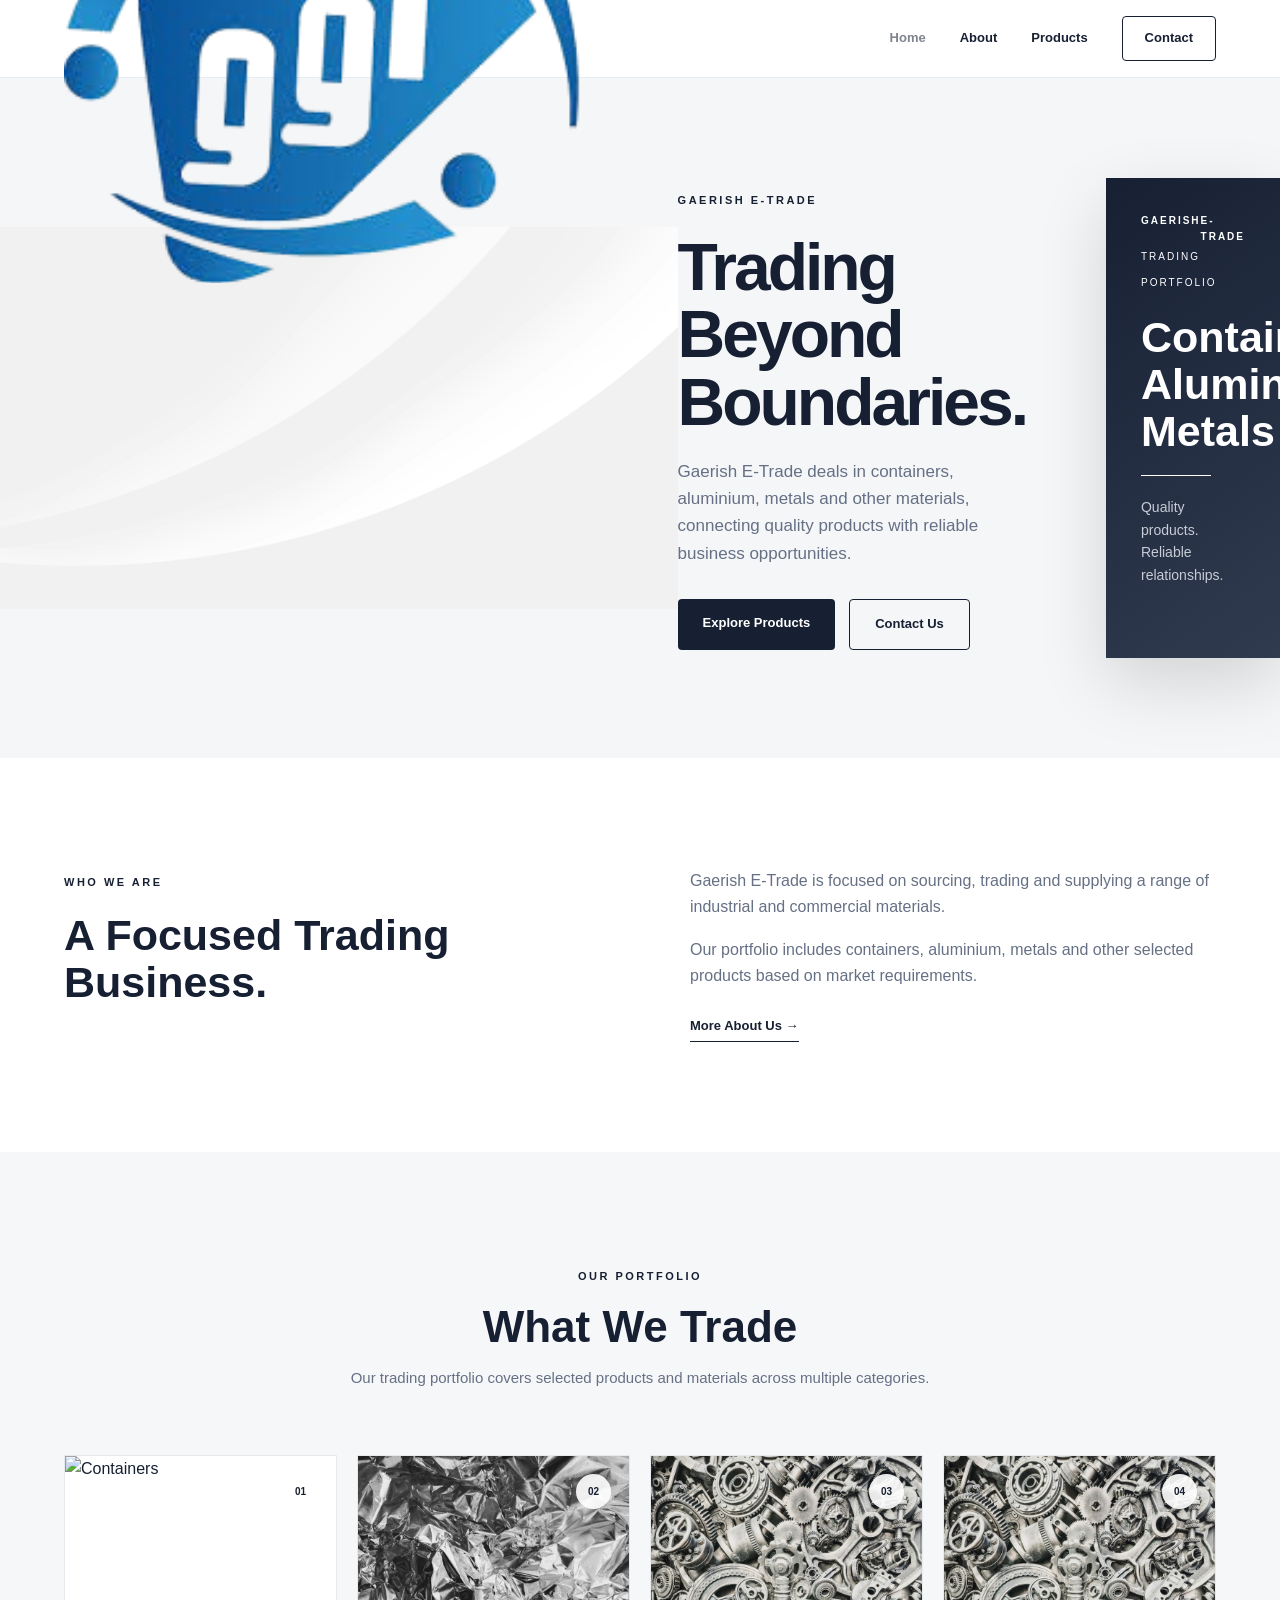
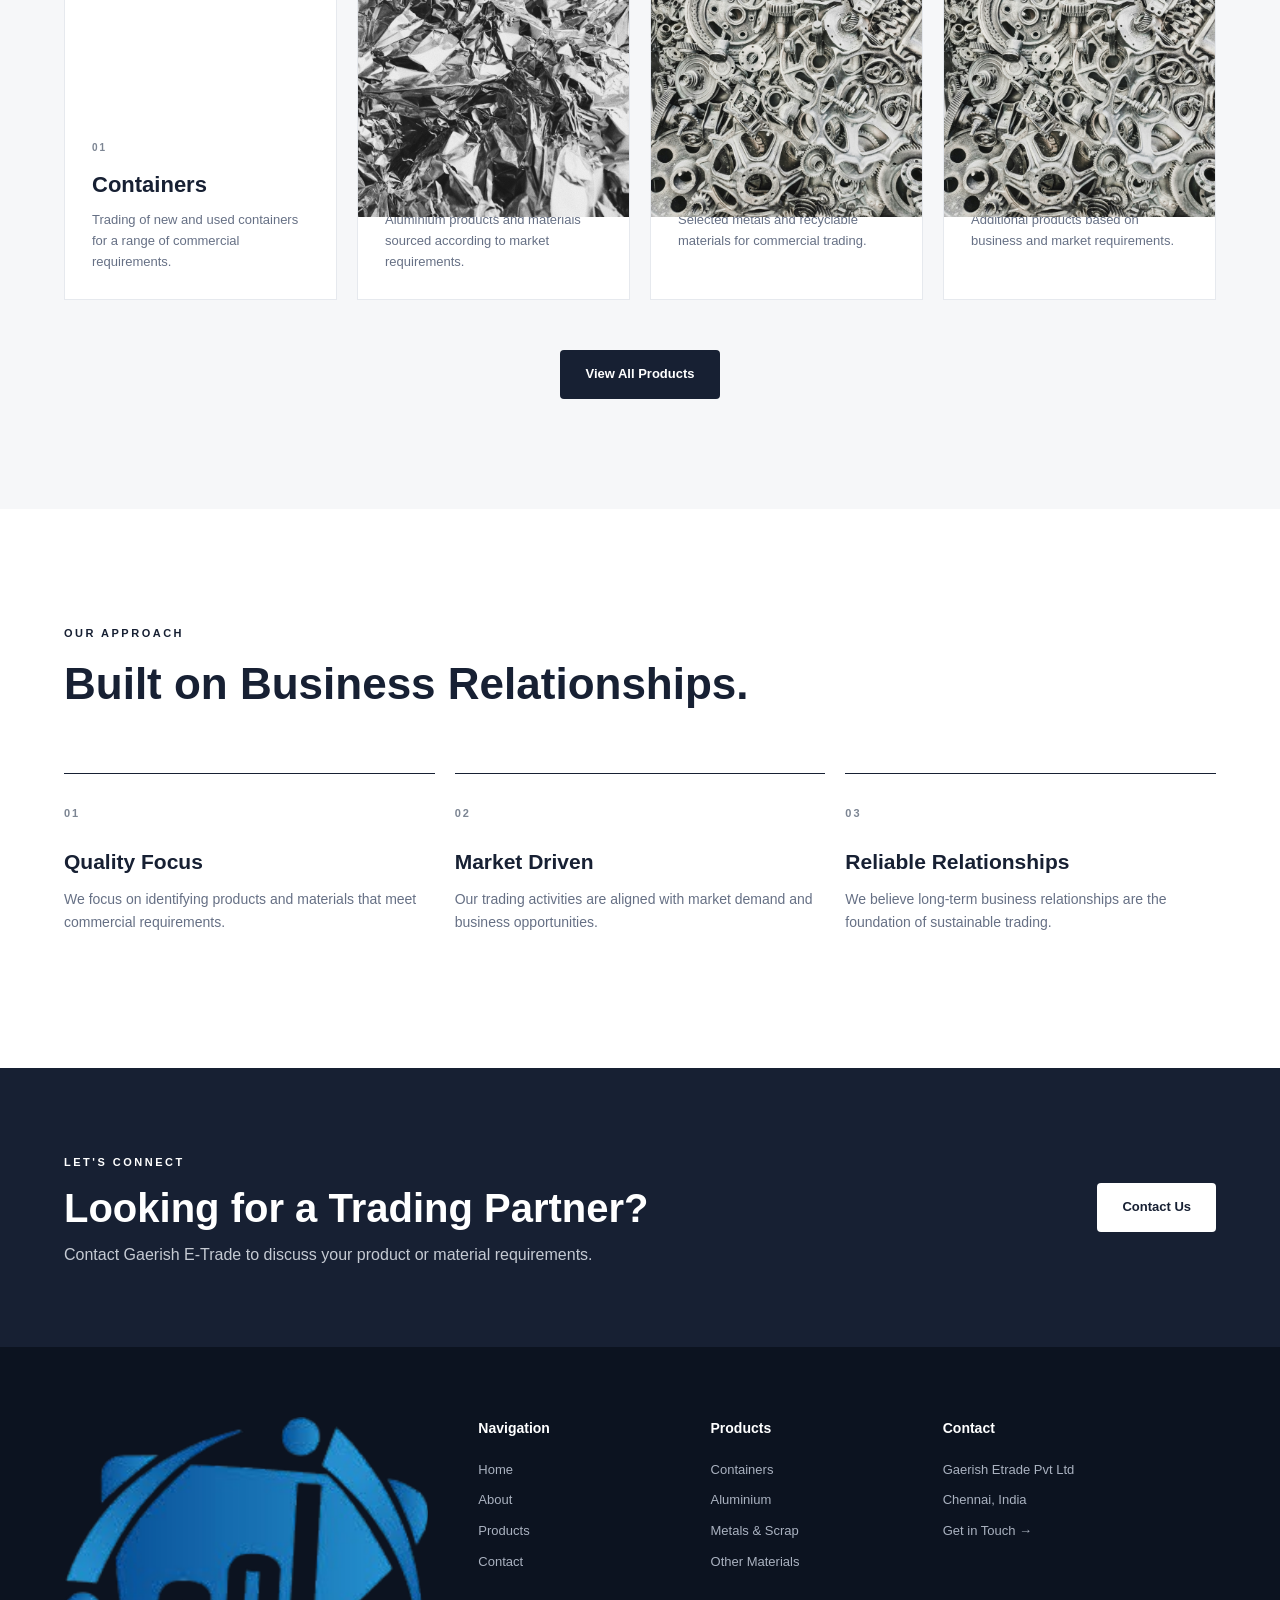
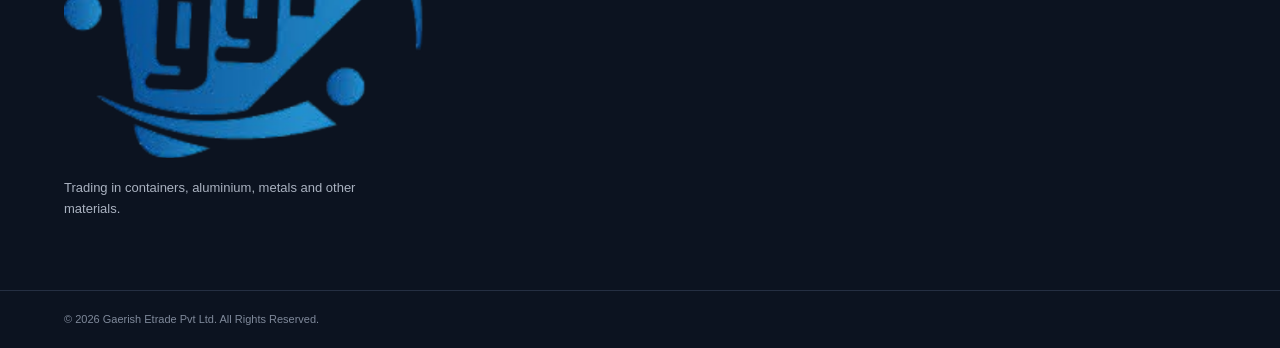
==== commit a50a1f5c: "Update index.html" ====
--- a/index.html
+++ b/index.html
@@ -22,15 +22,18 @@
     <div class="container nav-container">
 
         <a href="index.html" class="logo">
-            <span class="logo-main">GAERISH</span>
-            <span class="logo-sub">E-TRADE</span>
+            <img src="images/logo/logo.png"
+                 alt="Gaerish E-Trade Logo">
         </a>
 
         <nav class="navbar" id="navbar">
 
             <a href="index.html" class="active">Home</a>
+
             <a href="pages/about.html">About</a>
+
             <a href="pages/products.html">Products</a>
+
             <a href="pages/contact.html" class="contact-nav">
                 Contact
             </a>
@@ -49,6 +52,12 @@
 <!-- ================= HERO ================= -->
 
 <section class="hero">
+
+    <div class="hero-background">
+        <img src="images/banner/hero.jpg"
+             alt="Gaerish E-Trade"
+             loading="eager">
+    </div>
 
     <div class="container hero-content">
 
@@ -91,8 +100,10 @@
             <div class="hero-panel">
 
                 <div class="panel-top">
+
                     <span>GAERISH</span>
                     <span>E-TRADE</span>
+
                 </div>
 
                 <div class="panel-content">
@@ -110,7 +121,7 @@
                     <div class="panel-line"></div>
 
                     <p>
-                        Quality products.
+                        Quality products.<br>
                         Reliable relationships.
                     </p>
 
@@ -201,6 +212,10 @@
             <article class="product-card">
 
                 <div class="product-image container-image">
+
+                    <img src="images/products/container.jpg"
+                         alt="Containers"
+                         loading="lazy">
 
                     <div class="product-overlay">
                         <span>01</span>
@@ -234,6 +249,10 @@
 
                 <div class="product-image aluminium-image">
 
+                    <img src="images/products/aluminium.jpg"
+                         alt="Aluminium"
+                         loading="lazy">
+
                     <div class="product-overlay">
                         <span>02</span>
                     </div>
@@ -260,11 +279,15 @@
             </article>
 
 
-            <!-- METALS -->
+            <!-- SCRAP -->
 
             <article class="product-card">
 
                 <div class="product-image metals-image">
+
+                    <img src="images/products/scrap.jpg"
+                         alt="Metals and Scrap"
+                         loading="lazy">
 
                     <div class="product-overlay">
                         <span>03</span>
@@ -279,7 +302,7 @@
                     </span>
 
                     <h3>
-                        Metals & Scrap
+                        Metals &amp; Scrap
                     </h3>
 
                     <p>
@@ -292,11 +315,15 @@
             </article>
 
 
-            <!-- OTHER -->
+            <!-- OTHER MATERIALS -->
 
             <article class="product-card">
 
                 <div class="product-image other-image">
+
+                    <img src="images/products/scrap.jpg"
+                         alt="Other Materials"
+                         loading="lazy">
 
                     <div class="product-overlay">
                         <span>04</span>
@@ -464,8 +491,8 @@
 
             <a href="index.html" class="logo">
 
-                <span class="logo-main">GAERISH</span>
-                <span class="logo-sub">E-TRADE</span>
+                <img src="images/logo/logo.png"
+                     alt="Gaerish E-Trade Logo">
 
             </a>
 
@@ -482,8 +509,11 @@
             <h4>Navigation</h4>
 
             <a href="index.html">Home</a>
+
             <a href="pages/about.html">About</a>
+
             <a href="pages/products.html">Products</a>
+
             <a href="pages/contact.html">Contact</a>
 
         </div>
@@ -502,7 +532,7 @@
             </a>
 
             <a href="pages/products.html#metals">
-                Metals & Scrap
+                Metals &amp; Scrap
             </a>
 
             <a href="pages/products.html#other">
@@ -538,7 +568,7 @@
         <div class="container">
 
             © <span class="current-year"></span>
-            Gaerish Logistics Pvt Ltd.
+            Gaerish Etrade Pvt Ltd.
             All Rights Reserved.
 
         </div>
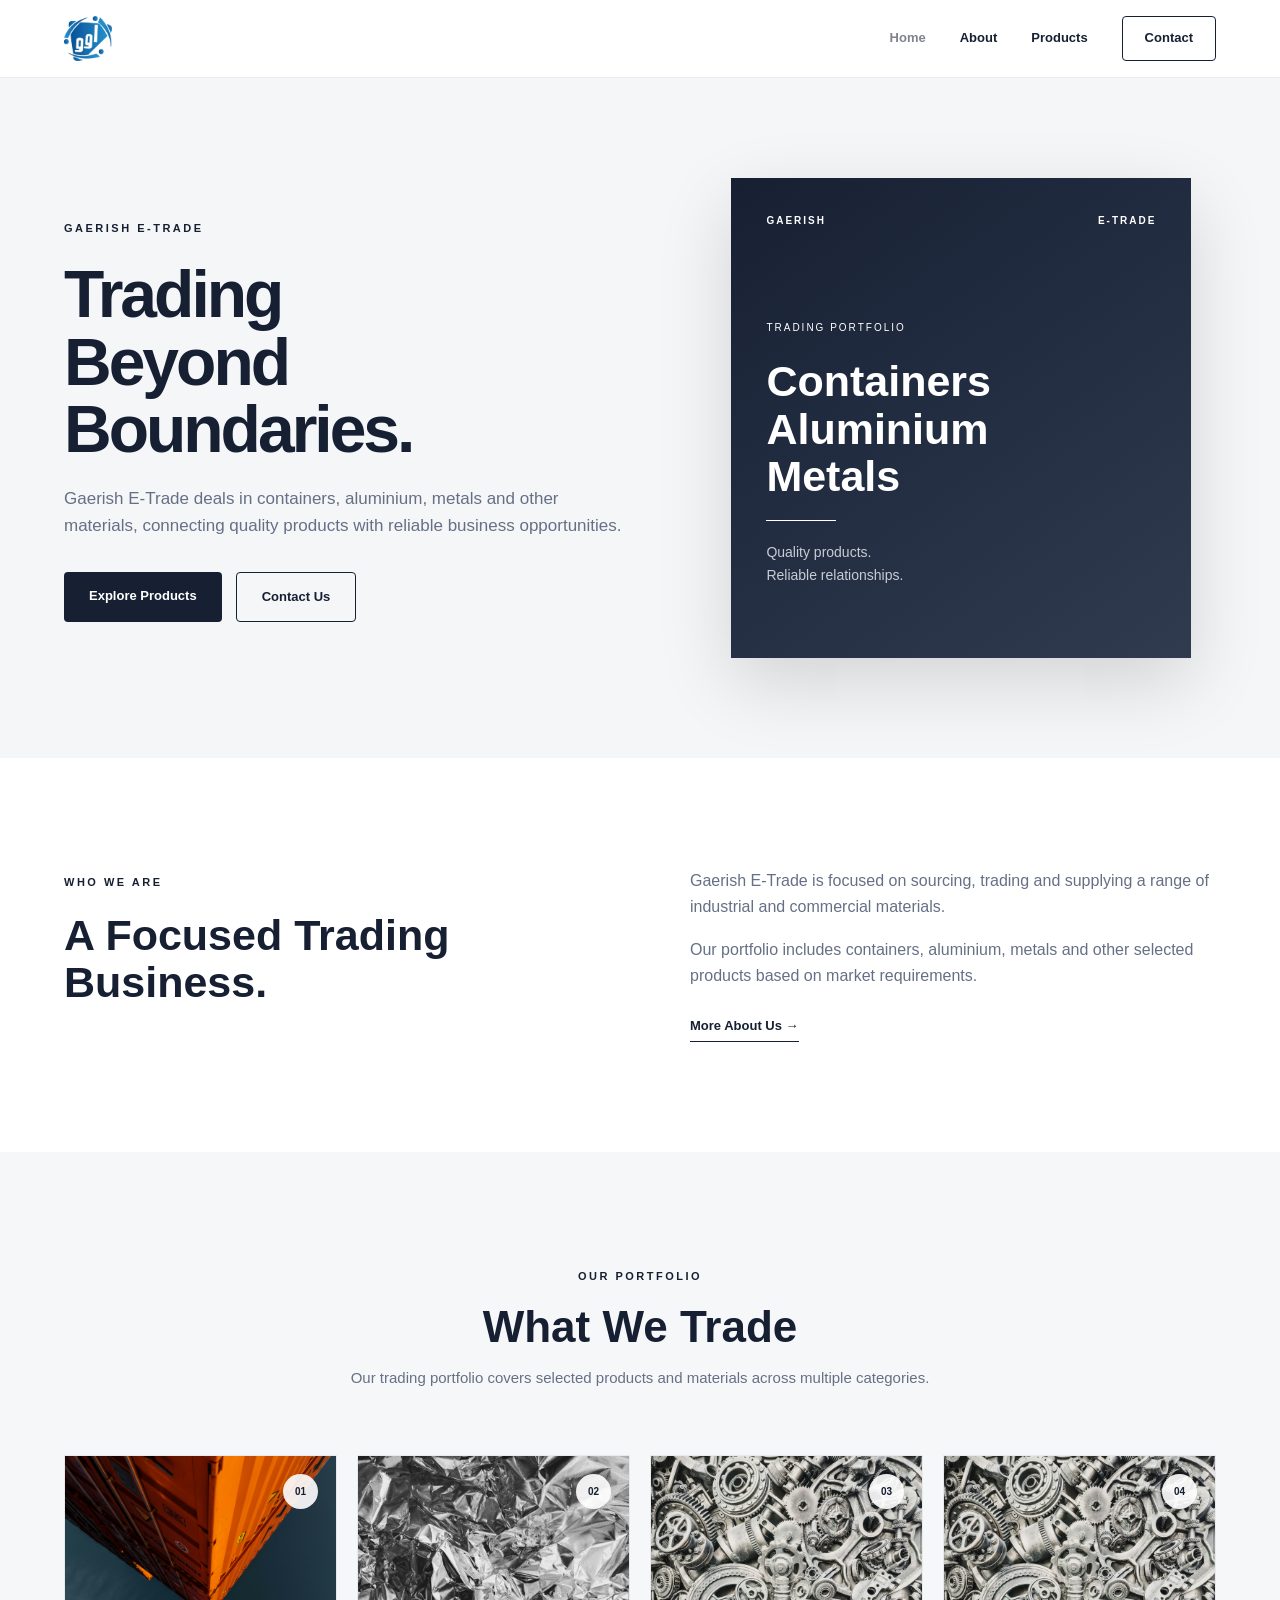
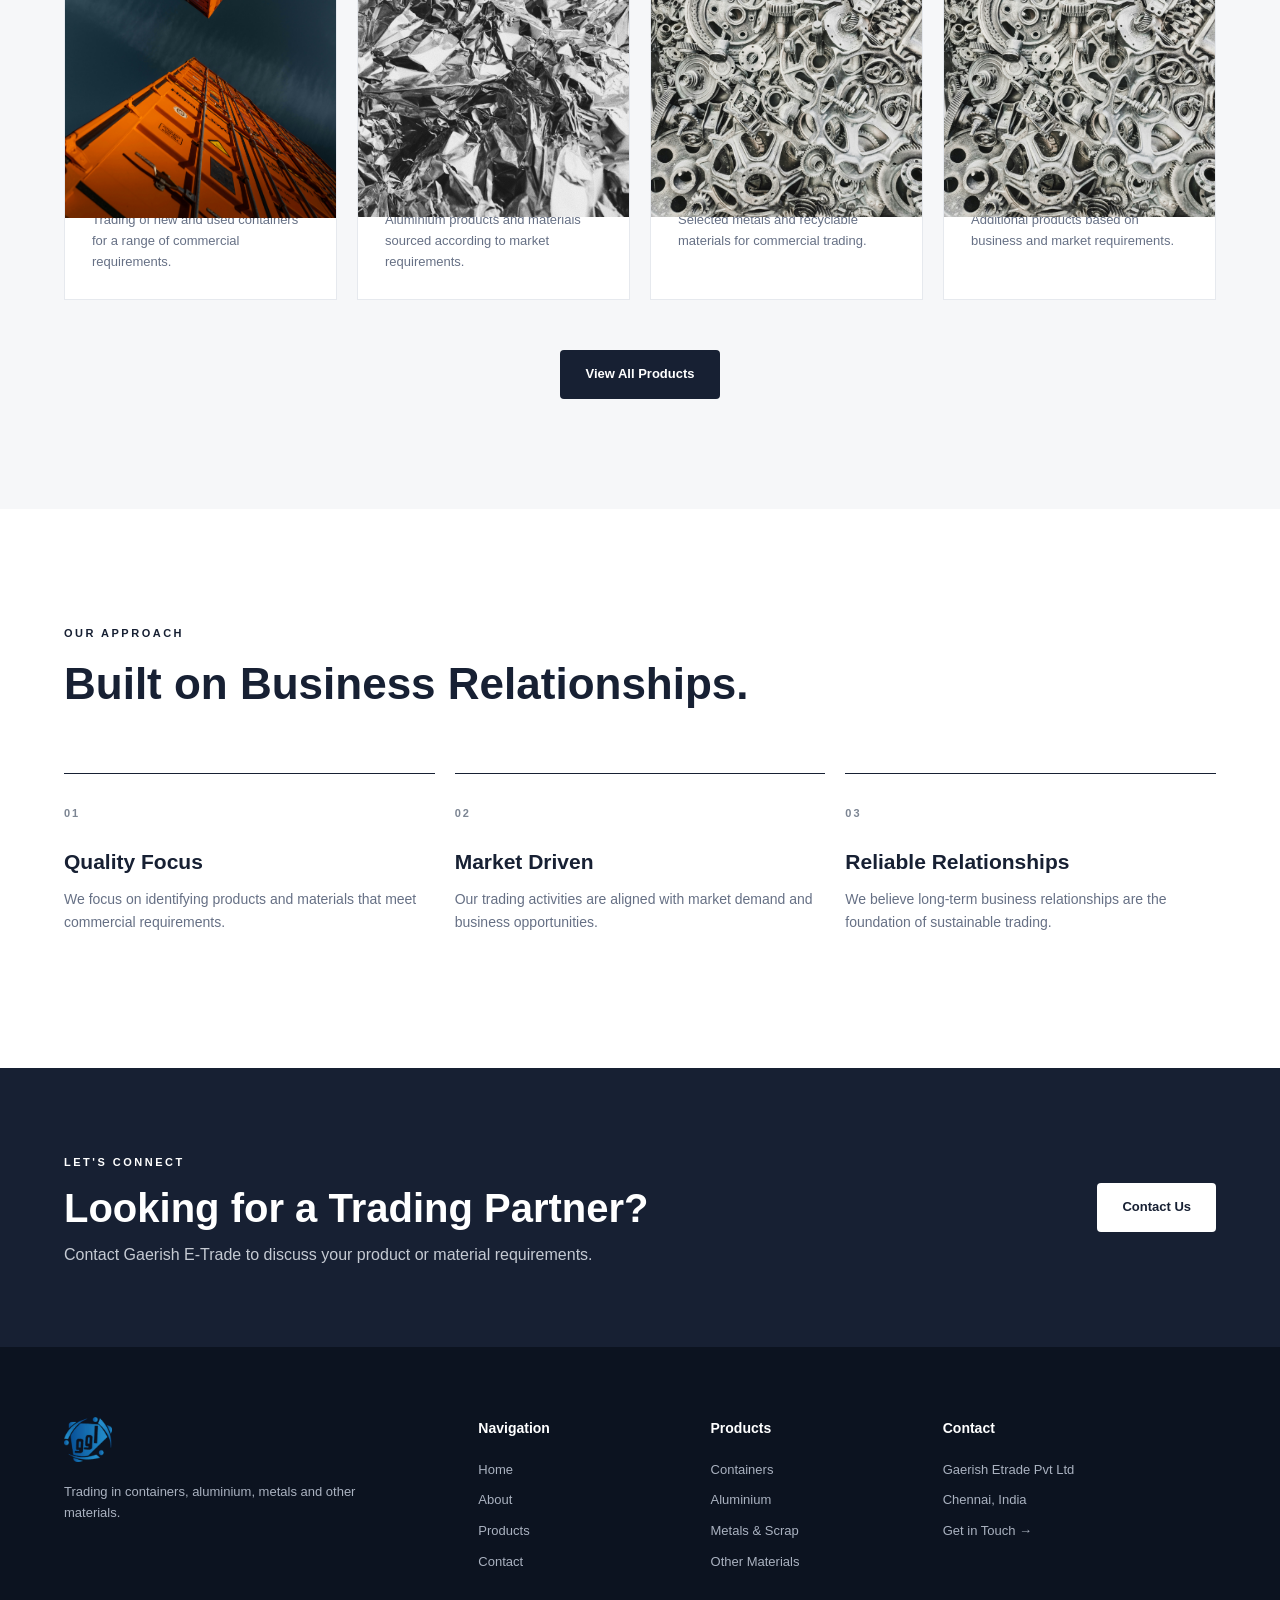
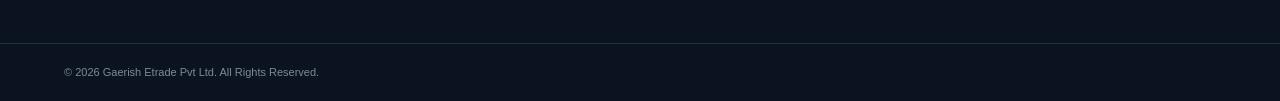
==== commit 302d7df5: "Update index.html" ====
--- a/index.html
+++ b/index.html
@@ -1,8 +1,11 @@
 <!DOCTYPE html>
 <html lang="en">
+
 <head>
     <meta charset="UTF-8">
-    <meta name="viewport" content="width=device-width, initial-scale=1.0">
+
+    <meta name="viewport"
+          content="width=device-width, initial-scale=1.0">
 
     <title>Gaerish E-Trade | Trading Solutions</title>
 
@@ -15,7 +18,10 @@
 
 <body>
 
-<!-- ================= HEADER ================= -->
+
+<!-- =========================================
+     HEADER
+========================================= -->
 
 <header class="header">
 
@@ -26,22 +32,35 @@
                  alt="Gaerish E-Trade Logo">
         </a>
 
+
         <nav class="navbar" id="navbar">
 
-            <a href="index.html" class="active">Home</a>
-
-            <a href="pages/about.html">About</a>
-
-            <a href="pages/products.html">Products</a>
-
-            <a href="pages/contact.html" class="contact-nav">
+            <a href="index.html" class="active">
+                Home
+            </a>
+
+            <a href="pages/about.html">
+                About
+            </a>
+
+            <a href="pages/products.html">
+                Products
+            </a>
+
+            <a href="pages/contact.html"
+               class="contact-nav">
                 Contact
             </a>
 
         </nav>
 
-        <button class="menu-toggle" id="menuToggle">
+
+        <button class="menu-toggle"
+                id="menuToggle"
+                aria-label="Open Menu">
+
             ☰
+
         </button>
 
     </div>
@@ -49,45 +68,58 @@
 </header>
 
 
-<!-- ================= HERO ================= -->
+
+<!-- =========================================
+     HERO
+========================================= -->
 
 <section class="hero">
 
-    <div class="hero-background">
-        <img src="images/banner/hero.jpg"
-             alt="Gaerish E-Trade"
-             loading="eager">
-    </div>
+    <!-- DARK OVERLAY -->
+    <div class="hero-overlay"></div>
+
 
     <div class="container hero-content">
+
+
+        <!-- HERO TEXT -->
 
         <div class="hero-text">
 
             <span class="eyebrow">
                 GAERISH E-TRADE
             </span>
+
 
             <h1>
                 Trading
                 <span>Beyond Boundaries.</span>
             </h1>
 
+
             <p>
-                Gaerish E-Trade deals in containers, aluminium,
-                metals and other materials, connecting quality
-                products with reliable business opportunities.
+                Gaerish E-Trade deals in containers,
+                aluminium, metals and other materials,
+                connecting quality products with
+                reliable business opportunities.
             </p>
+
 
             <div class="hero-buttons">
 
                 <a href="pages/products.html"
                    class="btn btn-primary">
+
                     Explore Products
+
                 </a>
+
 
                 <a href="pages/contact.html"
                    class="btn btn-secondary">
+
                     Contact Us
+
                 </a>
 
             </div>
@@ -95,6 +127,9 @@
         </div>
 
 
+
+        <!-- HERO PANEL -->
+
         <div class="hero-visual">
 
             <div class="hero-panel">
@@ -102,15 +137,18 @@
                 <div class="panel-top">
 
                     <span>GAERISH</span>
+
                     <span>E-TRADE</span>
 
                 </div>
+
 
                 <div class="panel-content">
 
                     <span class="panel-label">
                         TRADING PORTFOLIO
                     </span>
+
 
                     <h2>
                         Containers<br>
@@ -118,7 +156,9 @@
                         Metals
                     </h2>
 
+
                     <div class="panel-line"></div>
+
 
                     <p>
                         Quality products.<br>
@@ -136,11 +176,15 @@
 </section>
 
 
-<!-- ================= INTRO ================= -->
+
+<!-- =========================================
+     INTRO
+========================================= -->
 
 <section class="intro">
 
     <div class="container intro-grid">
+
 
         <div>
 
@@ -148,11 +192,13 @@
                 WHO WE ARE
             </span>
 
+
             <h2>
                 A Focused Trading Business.
             </h2>
 
         </div>
+
 
         <div>
 
@@ -162,15 +208,19 @@
                 and commercial materials.
             </p>
 
+
             <p>
-                Our portfolio includes containers, aluminium,
-                metals and other selected products based on
-                market requirements.
+                Our portfolio includes containers,
+                aluminium, metals and other selected
+                products based on market requirements.
             </p>
+
 
             <a href="pages/about.html"
                class="text-link">
+
                 More About Us →
+
             </a>
 
         </div>
@@ -180,11 +230,15 @@
 </section>
 
 
-<!-- ================= PRODUCTS ================= -->
+
+<!-- =========================================
+     PRODUCTS
+========================================= -->
 
 <section class="products-section">
 
     <div class="container">
+
 
         <div class="section-heading">
 
@@ -192,30 +246,35 @@
                 OUR PORTFOLIO
             </span>
 
+
             <h2>
                 What We Trade
             </h2>
 
+
             <p>
                 Our trading portfolio covers selected
-                products and materials across multiple categories.
+                products and materials across multiple
+                categories.
             </p>
 
         </div>
 
 
+
         <div class="product-grid">
 
 
-            <!-- CONTAINERS -->
+            <!-- CONTAINER -->
 
             <article class="product-card">
 
-                <div class="product-image container-image">
-
-                    <img src="images/products/container.jpg"
+                <div class="product-image">
+
+                    <img src="images/products/Container.jpg"
                          alt="Containers"
                          loading="lazy">
+
 
                     <div class="product-overlay">
                         <span>01</span>
@@ -223,15 +282,18 @@
 
                 </div>
 
+
                 <div class="product-content">
 
                     <span class="product-number">
                         01
                     </span>
 
+
                     <h3>
                         Containers
                     </h3>
+
 
                     <p>
                         Trading of new and used containers
@@ -243,31 +305,36 @@
             </article>
 
 
+
             <!-- ALUMINIUM -->
 
             <article class="product-card">
 
-                <div class="product-image aluminium-image">
+                <div class="product-image">
 
                     <img src="images/products/aluminium.jpg"
                          alt="Aluminium"
                          loading="lazy">
 
+
                     <div class="product-overlay">
                         <span>02</span>
                     </div>
 
                 </div>
 
+
                 <div class="product-content">
 
                     <span class="product-number">
                         02
                     </span>
 
+
                     <h3>
                         Aluminium
                     </h3>
+
 
                     <p>
                         Aluminium products and materials
@@ -279,31 +346,36 @@
             </article>
 
 
+
             <!-- SCRAP -->
 
             <article class="product-card">
 
-                <div class="product-image metals-image">
+                <div class="product-image">
 
                     <img src="images/products/scrap.jpg"
                          alt="Metals and Scrap"
                          loading="lazy">
 
+
                     <div class="product-overlay">
                         <span>03</span>
                     </div>
 
                 </div>
 
+
                 <div class="product-content">
 
                     <span class="product-number">
                         03
                     </span>
 
+
                     <h3>
                         Metals &amp; Scrap
                     </h3>
+
 
                     <p>
                         Selected metals and recyclable
@@ -315,31 +387,36 @@
             </article>
 
 
+
             <!-- OTHER MATERIALS -->
 
             <article class="product-card">
 
-                <div class="product-image other-image">
+                <div class="product-image">
 
                     <img src="images/products/scrap.jpg"
                          alt="Other Materials"
                          loading="lazy">
 
+
                     <div class="product-overlay">
                         <span>04</span>
                     </div>
 
                 </div>
 
+
                 <div class="product-content">
 
                     <span class="product-number">
                         04
                     </span>
 
+
                     <h3>
                         Other Materials
                     </h3>
+
 
                     <p>
                         Additional products based on
@@ -353,11 +430,14 @@
         </div>
 
 
+
         <div class="products-button">
 
             <a href="pages/products.html"
                class="btn btn-primary">
+
                 View All Products
+
             </a>
 
         </div>
@@ -367,11 +447,15 @@
 </section>
 
 
-<!-- ================= WHY GAERISH ================= -->
+
+<!-- =========================================
+     WHY GAERISH
+========================================= -->
 
 <section class="why-section">
 
     <div class="container">
+
 
         <div class="section-heading left">
 
@@ -379,6 +463,7 @@
                 OUR APPROACH
             </span>
 
+
             <h2>
                 Built on Business Relationships.
             </h2>
@@ -386,7 +471,9 @@
         </div>
 
 
+
         <div class="why-grid">
+
 
             <div class="why-card">
 
@@ -394,16 +481,20 @@
                     01
                 </span>
 
+
                 <h3>
                     Quality Focus
                 </h3>
 
+
                 <p>
-                    We focus on identifying products and
-                    materials that meet commercial requirements.
+                    We focus on identifying products
+                    and materials that meet commercial
+                    requirements.
                 </p>
 
             </div>
+
 
 
             <div class="why-card">
@@ -412,16 +503,20 @@
                     02
                 </span>
 
+
                 <h3>
                     Market Driven
                 </h3>
 
+
                 <p>
-                    Our trading activities are aligned with
-                    market demand and business opportunities.
+                    Our trading activities are aligned
+                    with market demand and business
+                    opportunities.
                 </p>
 
             </div>
+
 
 
             <div class="why-card">
@@ -430,13 +525,16 @@
                     03
                 </span>
 
+
                 <h3>
                     Reliable Relationships
                 </h3>
 
+
                 <p>
-                    We believe long-term business relationships
-                    are the foundation of sustainable trading.
+                    We believe long-term business
+                    relationships are the foundation
+                    of sustainable trading.
                 </p>
 
             </div>
@@ -448,11 +546,15 @@
 </section>
 
 
-<!-- ================= CTA ================= -->
+
+<!-- =========================================
+     CTA
+========================================= -->
 
 <section class="cta">
 
     <div class="container cta-content">
+
 
         <div>
 
@@ -460,9 +562,11 @@
                 LET'S CONNECT
             </span>
 
+
             <h2>
                 Looking for a Trading Partner?
             </h2>
+
 
             <p>
                 Contact Gaerish E-Trade to discuss
@@ -471,9 +575,12 @@
 
         </div>
 
+
         <a href="pages/contact.html"
            class="btn btn-light">
+
             Contact Us
+
         </a>
 
     </div>
@@ -481,20 +588,26 @@
 </section>
 
 
-<!-- ================= FOOTER ================= -->
+
+<!-- =========================================
+     FOOTER
+========================================= -->
 
 <footer class="footer">
 
     <div class="container footer-grid">
 
+
         <div class="footer-brand">
 
-            <a href="index.html" class="logo">
+            <a href="index.html"
+               class="logo">
 
                 <img src="images/logo/logo.png"
                      alt="Gaerish E-Trade Logo">
 
             </a>
+
 
             <p>
                 Trading in containers, aluminium,
@@ -504,37 +617,59 @@
         </div>
 
 
+
         <div>
 
-            <h4>Navigation</h4>
-
-            <a href="index.html">Home</a>
-
-            <a href="pages/about.html">About</a>
-
-            <a href="pages/products.html">Products</a>
-
-            <a href="pages/contact.html">Contact</a>
-
-        </div>
+            <h4>
+                Navigation
+            </h4>
+
+
+            <a href="index.html">
+                Home
+            </a>
+
+
+            <a href="pages/about.html">
+                About
+            </a>
+
+
+            <a href="pages/products.html">
+                Products
+            </a>
+
+
+            <a href="pages/contact.html">
+                Contact
+            </a>
+
+        </div>
+
 
 
         <div>
 
-            <h4>Products</h4>
+            <h4>
+                Products
+            </h4>
+
 
             <a href="pages/products.html#containers">
                 Containers
             </a>
 
+
             <a href="pages/products.html#aluminium">
                 Aluminium
             </a>
 
+
             <a href="pages/products.html#metals">
                 Metals &amp; Scrap
             </a>
 
+
             <a href="pages/products.html#other">
                 Other Materials
             </a>
@@ -542,18 +677,24 @@
         </div>
 
 
+
         <div>
 
-            <h4>Contact</h4>
+            <h4>
+                Contact
+            </h4>
+
 
             <p>
                 Gaerish Etrade Pvt Ltd
             </p>
 
+
             <p>
                 Chennai, India
             </p>
 
+
             <a href="pages/contact.html">
                 Get in Touch →
             </a>
@@ -563,11 +704,14 @@
     </div>
 
 
+
     <div class="footer-bottom">
 
         <div class="container">
 
-            © <span class="current-year"></span>
+            ©
+            <span class="current-year"></span>
+
             Gaerish Etrade Pvt Ltd.
             All Rights Reserved.
 
@@ -578,6 +722,7 @@
 </footer>
 
 
+
 <script src="js/main.js"></script>
 
 </body>
--- a/css/style.css
+++ b/css/style.css
@@ -73,19 +73,17 @@
     line-height: 1;
 }
 
-.logo-main {
-    font-size: 24px;
-    font-weight: 900;
-    letter-spacing: 2px;
-}
-
-.logo-sub {
-    font-size: 9px;
-    font-weight: 700;
-    letter-spacing: 4px;
-    margin-top: 5px;
-}
-
+.logo {
+    display: flex;
+    align-items: center;
+    line-height: 1;
+}
+
+.logo img {
+    height: 45px;
+    width: auto;
+    display: block;
+}
 
 /* NAVIGATION */
 
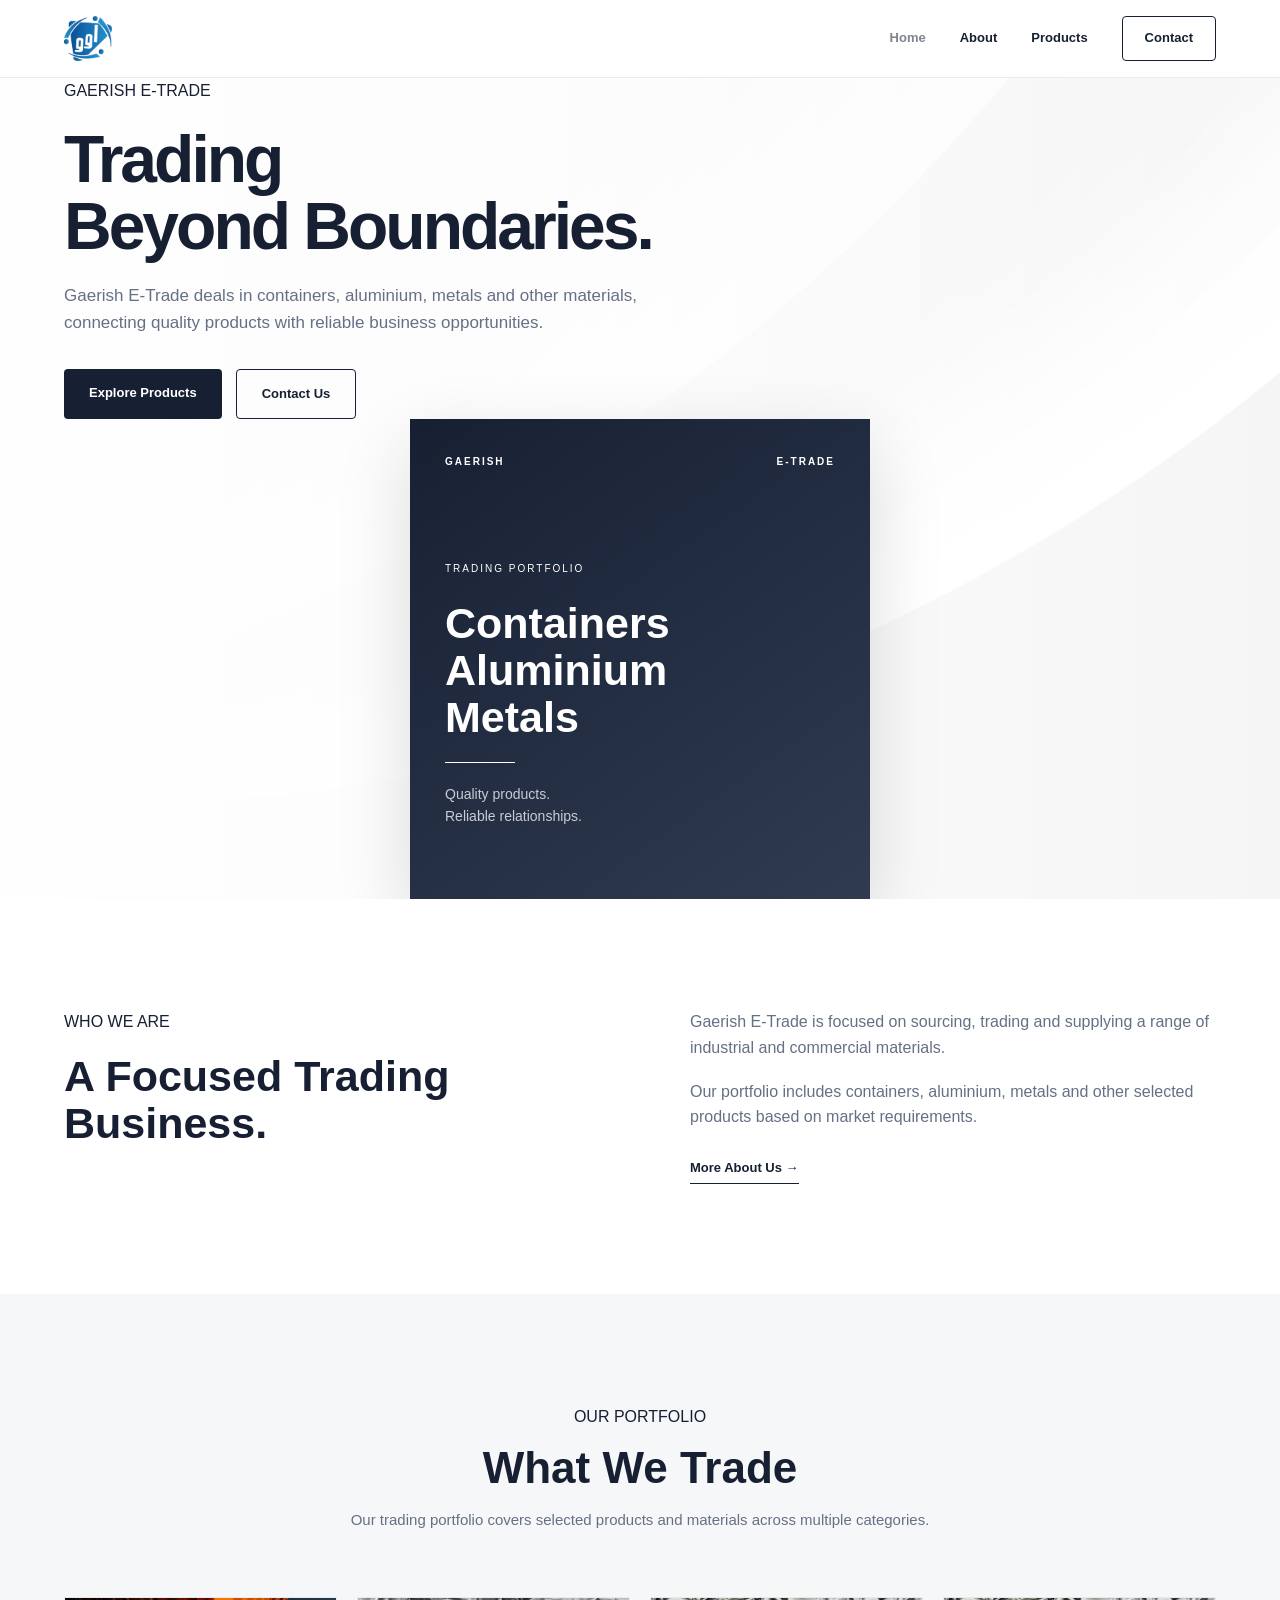
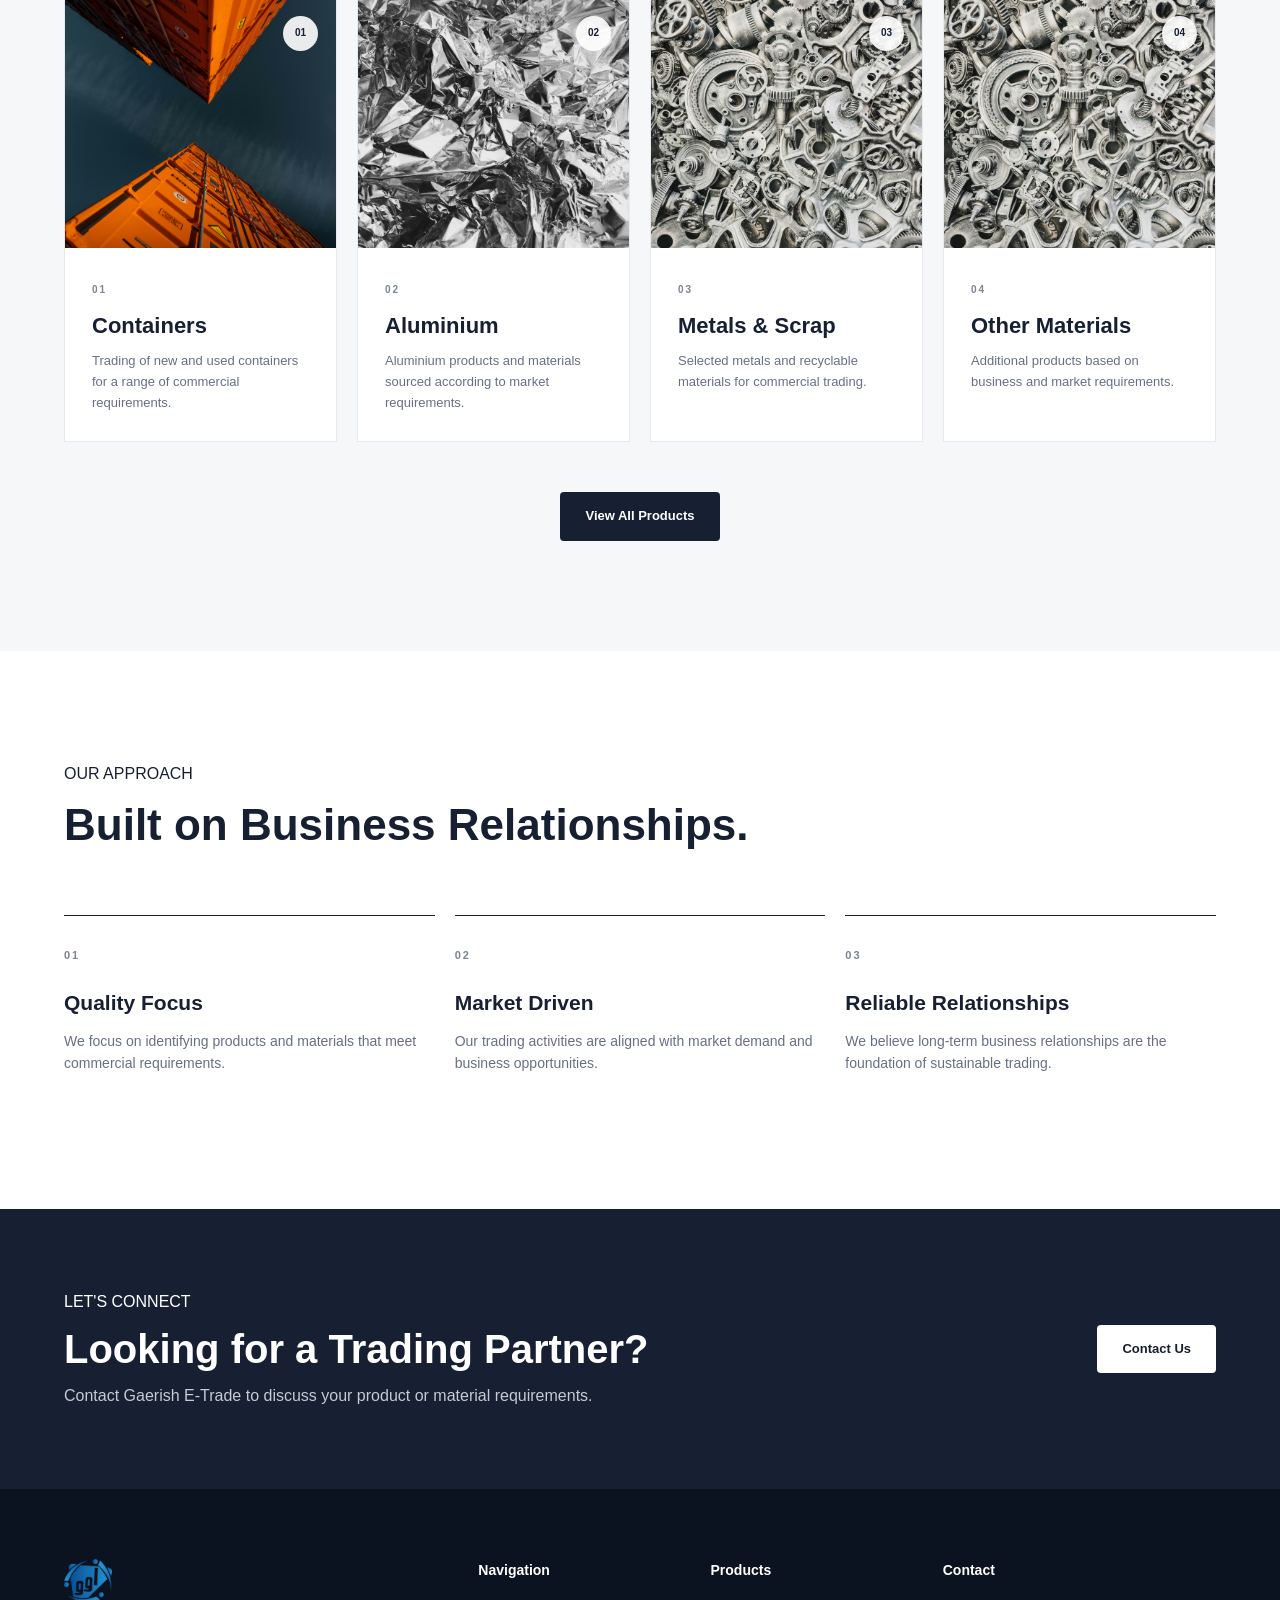
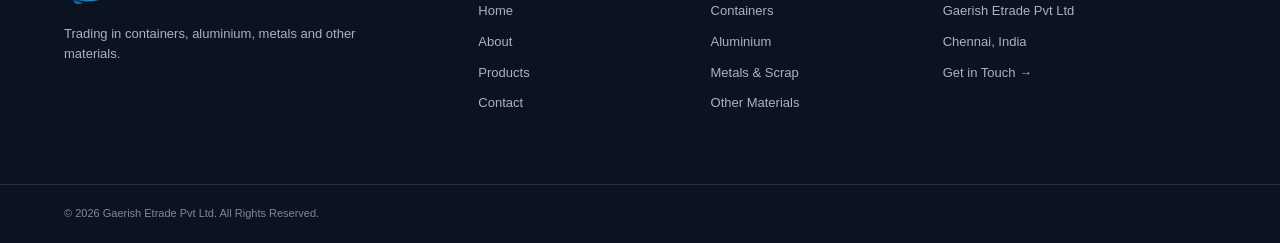
==== commit 6a02dd6b: "Update index.html" ====
--- a/index.html
+++ b/index.html
@@ -73,7 +73,7 @@
      HERO
 ========================================= -->
 
-<section class="hero">
+<section class="hero home-hero">
 
     <!-- DARK OVERLAY -->
     <div class="hero-overlay"></div>
--- a/css/style.css
+++ b/css/style.css
@@ -68,20 +68,19 @@
 
 .logo {
     display: flex;
-    flex-direction: column;
-
-    line-height: 1;
-}
-
-.logo {
-    display: flex;
+
     align-items: center;
+
     line-height: 1;
 }
 
 .logo img {
     height: 45px;
+
     width: auto;
+
+    max-width: none;
+
     display: block;
 }
 
@@ -136,41 +135,89 @@
 
 
 /* =========================================
-   HERO
+   PAGE HERO
 ========================================= */
 
 .hero {
-    min-height: 680px;
-
-    background: #f4f6f8;
-
-    display: flex;
+    min-height: 520px;
+
+    position: relative;
+
+    display: flex;
+
     align-items: center;
-}
-
-.hero-content {
-    display: grid;
-
-    grid-template-columns:
-        1.05fr
-        0.95fr;
-
-    gap: 80px;
-
-    align-items: center;
-}
-
-.eyebrow {
-    font-size: 11px;
-    font-weight: 800;
-
-    letter-spacing: 2.5px;
-
-    text-transform: uppercase;
+
+    overflow: hidden;
+
+    background-size: cover;
+
+    background-position: center;
+
+    background-repeat: no-repeat;
+}
+
+
+/* HOME */
+
+.home-hero {
+    background-image:
+        url("../images/banner/hero.jpg");
+}
+
+
+/* ABOUT */
+
+.about-hero {
+    background-image:
+        url("../images/banner/about.jpg");
+}
+
+
+/* CONTACT */
+
+.contact-hero {
+    background-image:
+        url("../images/banner/contact.jpg");
+}
+
+
+/* HERO OVERLAY */
+
+.hero-overlay {
+    position: absolute;
+
+    inset: 0;
+
+    z-index: 0;
+
+    background:
+        linear-gradient(
+            90deg,
+            rgba(255, 255, 255, 0.94) 0%,
+            rgba(255, 255, 255, 0.82) 45%,
+            rgba(255, 255, 255, 0.30) 100%
+        );
+}
+
+
+/* HERO CONTENT */
+
+.hero-content,
+.hero > .container {
+    position: relative;
+
+    z-index: 1;
+}
+
+/* HERO TEXT */
+
+.hero-text {
+    max-width: 680px;
 }
 
 .hero h1 {
     font-size: 66px;
+
     line-height: 1.02;
 
     letter-spacing: -3px;
@@ -192,11 +239,100 @@
     margin-bottom: 32px;
 }
 
+
+/* HERO BUTTONS */
+
 .hero-buttons {
     display: flex;
+
     gap: 14px;
 }
 
+
+/* HERO VISUAL */
+
+.hero-visual {
+    display: flex;
+
+    justify-content: center;
+}
+
+.hero-panel {
+    width: 100%;
+
+    max-width: 460px;
+
+    min-height: 480px;
+
+    background:
+        linear-gradient(
+            145deg,
+            rgba(23, 32, 51, 0.96),
+            rgba(48, 59, 80, 0.92)
+        );
+
+    color: #ffffff;
+
+    padding: 35px;
+
+    position: relative;
+
+    box-shadow:
+        0 25px 70px
+        rgba(0, 0, 0, 0.20);
+}
+
+.panel-top {
+    display: flex;
+
+    justify-content: space-between;
+
+    font-size: 10px;
+
+    letter-spacing: 2px;
+
+    font-weight: 800;
+}
+
+.panel-content {
+    position: absolute;
+
+    left: 35px;
+
+    right: 35px;
+
+    bottom: 40px;
+}
+
+.panel-label {
+    font-size: 10px;
+
+    letter-spacing: 2px;
+}
+
+.panel-content h2 {
+    font-size: 43px;
+
+    line-height: 1.1;
+
+    margin: 20px 0;
+}
+
+.panel-line {
+    height: 1px;
+
+    width: 70px;
+
+    background: #ffffff;
+
+    margin-bottom: 20px;
+}
+
+.panel-content p {
+    color: #c7ccd5;
+
+    font-size: 14px;
+}
 
 /* =========================================
    BUTTONS
@@ -448,66 +584,66 @@
 }
 
 
-/*
-   Replace these backgrounds later
-   with your actual product images.
-*/
-
-.container-image {
-    background:
-        linear-gradient(
-            135deg,
-            #657182,
-            #c4c9cf
-        );
-}
-
-.aluminium-image {
-    background:
-        linear-gradient(
-            135deg,
-            #b6bbc0,
-            #eceeef
-        );
-}
-
-.metals-image {
-    background:
-        linear-gradient(
-            135deg,
-            #464f5c,
-            #9da5ae
-        );
-}
-
-.other-image {
-    background:
-        linear-gradient(
-            135deg,
-            #596576,
-            #aeb5be
-        );
+/* =========================================
+   PRODUCT IMAGES
+========================================= */
+
+.product-image {
+    height: 250px;
+
+    position: relative;
+
+    overflow: hidden;
+
+    background: #e9edf1;
+}
+
+.product-image img {
+    width: 100%;
+
+    height: 100%;
+
+    max-width: none;
+
+    object-fit: cover;
+
+    object-position: center;
+
+    display: block;
+
+    transition: transform 0.4s ease;
+}
+
+.product-card:hover .product-image img {
+    transform: scale(1.05);
 }
 
 .product-overlay {
     position: absolute;
 
     top: 18px;
+
     right: 18px;
 
     width: 35px;
+
     height: 35px;
 
     border-radius: 50%;
 
-    background: rgba(255,255,255,0.9);
-
-    display: flex;
+    background: rgba(255, 255, 255, 0.9);
+
+    display: flex;
+
     align-items: center;
+
     justify-content: center;
 
     font-size: 10px;
+
     font-weight: 800;
+
+    z-index: 2;
 }
 
 .product-content {
@@ -700,3 +836,10 @@
 .other-image {
     background: url("../images/products/other-materials.jpg") center/cover no-repeat;
 }
+/* =========================================
+   ABOUT PAGE HERO
+========================================= */
+
+.about-hero {
+    background-image: url("../images/banner/about.jpg");
+}
